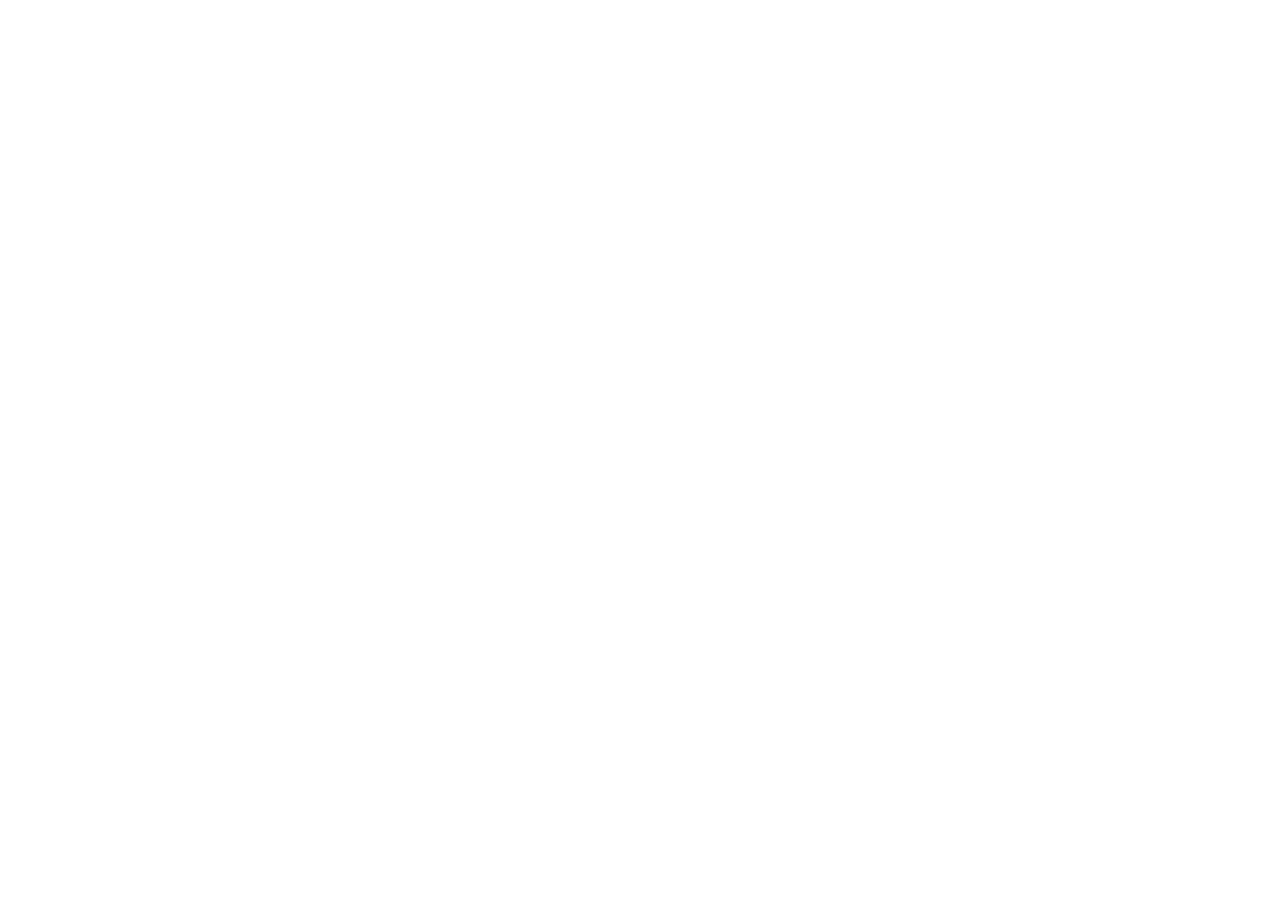
==== index.html @ 1947fdb6 "task-8" ====
<!DOCTYPE html>
<html lang="en">
<head>
    <meta charset="UTF-8">
     <meta name="viewport" content="width=device-width, initial-scale=1.0">
    <title>Landing</title>
    <link rel="stylesheet" href="/normalize%2520css/normalize.css">
    <link rel="stylesheet" href="/css/Landing.css">
</head>
<body>
    
</body>
</html>
---- css/Landing.css ----
:root {
    --base-font-s: 14px;
    --base-font-m: 28px;
    --base-font-l: 48px;

    /* переменные для цвета теста и фона*/
    --text-color: #18191f;
    --text-bgcolor: white;

    /*переменные для кнопок и текста кнопок*/
    --btn-bgcolor: #8c30f5;
    --btn-text-color: #ffff;
    --btn-border-radius: 100px;

    /*переменные для внешних и внутренних отступов*/
    --base-size-xs: 8px;
    --base-size-s: 16px;
    --base-size-m: 32px;
    --base-size-l: 64px;

}

body {
    box-sizing: border-box;
    margin: 0;
    font: var(--base-font-s);
    font-family: 'Manrope', sans-serif;
}

h1,
h2,
h3,
h4,
p {
    margin: 0;
}

button {
    padding: 0;

}

.container {
    width: 1110px;
    margin: 0 auto;
    /*    background-color: burlywood;*/
}

.selected-title {
    font-size: var(--base-font-l);
    padding: calc(var(--base-size-xs)*10) 0 calc(var(--base-size-s)*3) 0;
}

.selected-blocks__title {
    font-size: var(--base-font-m);
    font-weight: 400;
    margin-bottom: calc(var(--base-size-xs)*3);
}

.selected-blocks {
    width: 500px;
    display: inline-block;
}

.selected-blocks:nth-child(even) {
    margin-right: 110px;
}

.selected-blocks:nth-child(odd) {
    margin-left: -4px;
}

.selected-blocks__item {
    margin-bottom: calc(var(--base-size-xs)*10);
    position: relative;
}

.selected-blocks__item > div {
    border-bottom: 1px solid #f4f5f7;
    padding: calc(var(--base-size-xs)*3) 0;

}

.selected-blocks__img {
    display: block;
    position: relative;
}

.selected-blocks__img:hover {
    filter: brightness(70%);
    transition: 1s;
}


span {
    display: inline-block;
    letter-spacing: 2px;
    font-weight: 800;
    width: calc(100% - 122px);
}


button {
    padding: var(--base-size-xs) var(--base-size-s);
    border-radius: var(--btn-border-radius);
    color: var(--btn-text-color);
    font-weight: 700;
    background-color: var(--btn-bgcolor);
    cursor: pointer;
    outline: none;
    border: 0;
}

button:hover {
    background-color: #7a16eb;
}

button:focus {
    background-color: #a862f7;

}

@media (min-width:320px) and (max-width:768px) {


    .container {
        width: 100%;
        /*        background-color: chocolate;*/
        overflow: hidden;

    }

    .selected-title {
        font-size: var(--base-font-m);
        text-align: center;
    }

    .selected-blocks {
        width: 100%;
    }

    .selected-blocks__title {
        font-size: calc (var(--base-font-s) * 1.5);
        width: 90%;
        margin-left: 5%;
    }

    .selected-blocks__item div {
        width: 90%;
        margin-left: 5%;
    }


    .selected-blocks__img {
        width: 90%;
        margin: 0 auto;
    }

    .selected-blocks:nth-child(odd) {
        margin-left: 0;
    }




}

@media (min-width:768px) and (max-width:1024px) {

    .container {
        background: coral;
        width: 100%;
    }

    .selected-title {
        width: 100%;
        text-align: center;
    }

    .selected-blocks {
        width: 40%;
    }

    .selected-blocks__title {
        width: 90%;
        font-size: var(--base-font-s);
        text-align: center;
    }

    .selected-blocks__item div {
        width: 100%;
    }

    .selected-blocks__img {
        width: 100%;
    }

    span {
        font-size: calc(var(--base-font-s) - 4px);
        text-align: left;
        padding: calc(var(--base-size-xs) + 2px);
    }

    button {
        font-size: calc(var(--base-font-s) - 4px);
        float: right;
        padding: calc(var(--base-size-xs) + 2px);
    }

    .selected-blocks:nth-child(even) {
        margin-right: 10%;
        margin-left: 5%;

    }

}

@media (min-width:1025px) and (max-width:1440px) {

    .container {
        background-color: rosybrown;
        width: 100%;
    }

    .selected-title {
        width: 100%;
        text-align: center;
    }


    .selected-blocks {
        width: 35%;
    }

    .selected-blocks:nth-child(even) {
        margin-right: 10%;
        margin-left: 10%;
    }

    .selected-blocks__item div {
        width: 100%;
    }

    .selected-blocks__img {
        width: 100%;
    }


    span {
        font-size: calc(var(--base-font-s) - 2px);

    }

    .selected-blocks__title {
        width: 90%;
        text-align: center;
        font-size: calc(var(--base-font-s) + 5px);
    }
}
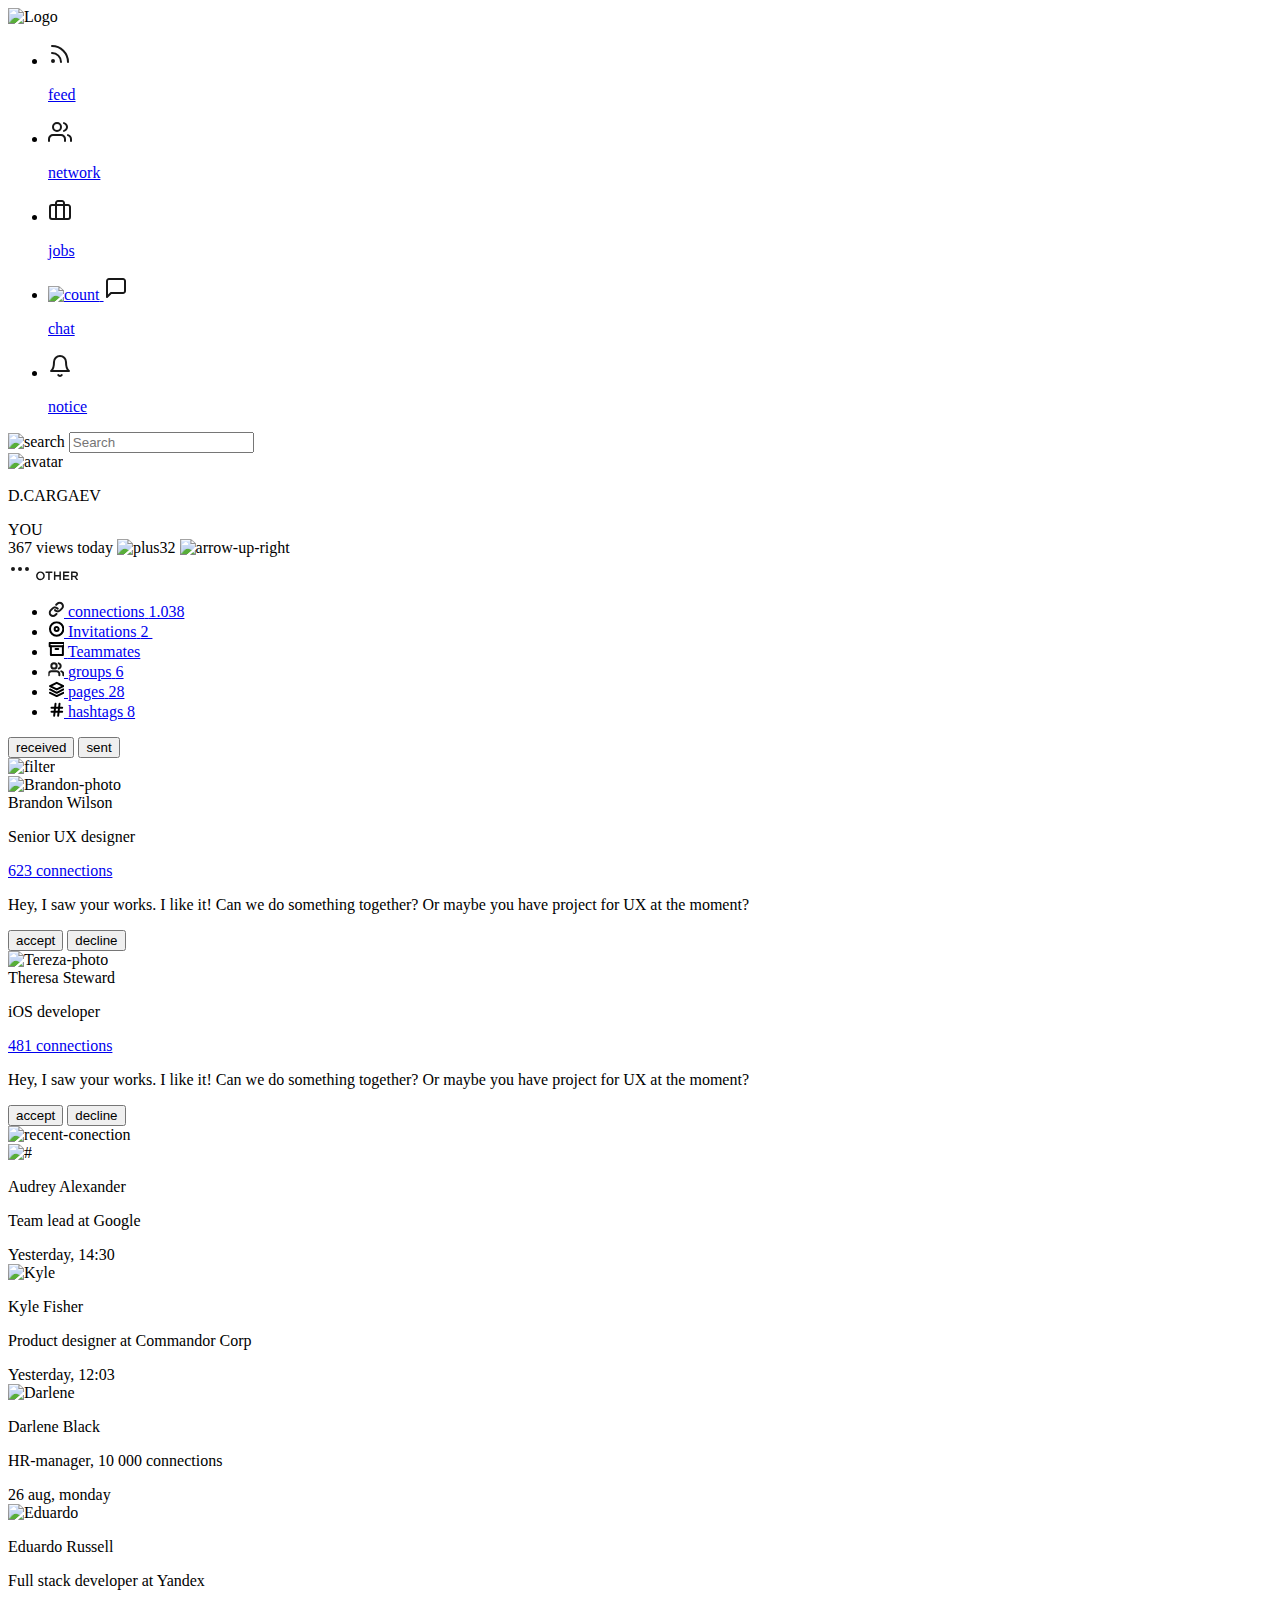
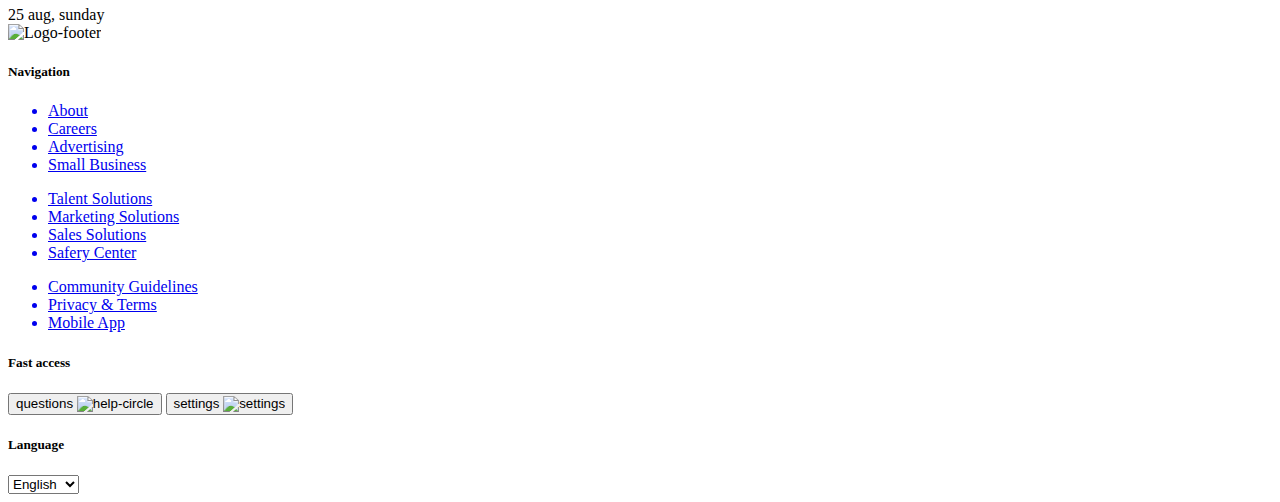
==== commit 389e94f6: "task-8 формирование html структуры в соответствие с макетом" ====
--- a/index.html
+++ b/index.html
@@ -3,11 +3,569 @@
 <head>
     <meta charset="UTF-8">
      <meta name="viewport" content="width=device-width, initial-scale=1.0">
-    <title>Landing</title>
+    <title>LinkedIn</title>
     <link rel="stylesheet" href="/normalize%2520css/normalize.css">
-    <link rel="stylesheet" href="/css/Landing.css">
+    <link rel="stylesheet" href="css/main.css">
 </head>
+
 <body>
-    
+
+    <!-- header -->
+    <div class="wrapper-header">
+        <header class="header">
+            <!-- Логотип -->
+            <div class="header__logo">
+                <img src="/img/Logo.png" alt="Logo">
+            </div>
+            <!-- Навигационное меню -->
+            <nav class="header__menu">
+                <ul>
+                    <li class="menu-elements">
+                        <a href="#">
+                            <svg width="24" height="24" viewBox="0 0 24 24" fill="none"
+                                xmlns="http://www.w3.org/2000/svg">
+                                <path
+                                    d="M4 11C6.38695 11 8.67613 11.9482 10.364 13.636C12.0518 15.3239 13 17.6131 13 20"
+                                    stroke="#181818" stroke-width="2" stroke-linecap="round" stroke-linejoin="round" />
+                                <path
+                                    d="M4 4C8.24346 4 12.3131 5.68571 15.3137 8.68629C18.3143 11.6869 20 15.7565 20 20"
+                                    stroke="#181818" stroke-width="2" stroke-linecap="round" stroke-linejoin="round" />
+                                <path
+                                    d="M5 20C5.55228 20 6 19.5523 6 19C6 18.4477 5.55228 18 5 18C4.44772 18 4 18.4477 4 19C4 19.5523 4.44772 20 5 20Z"
+                                    stroke="#181818" stroke-width="2" stroke-linecap="round" stroke-linejoin="round" />
+                            </svg>
+                            <p>feed</p>
+                        </a>
+                    </li>
+
+                    <li class="menu-elements">
+                        <a href="#">
+                            <svg width="24" height="24" viewBox="0 0 24 24" fill="none"
+                                xmlns="http://www.w3.org/2000/svg">
+                                <path
+                                    d="M17 21V19C17 17.9391 16.5786 16.9217 15.8284 16.1716C15.0783 15.4214 14.0609 15 13 15H5C3.93913 15 2.92172 15.4214 2.17157 16.1716C1.42143 16.9217 1 17.9391 1 19V21"
+                                    stroke="#181818" stroke-width="2" stroke-linecap="round" stroke-linejoin="round" />
+                                <path
+                                    d="M9 11C11.2091 11 13 9.20914 13 7C13 4.79086 11.2091 3 9 3C6.79086 3 5 4.79086 5 7C5 9.20914 6.79086 11 9 11Z"
+                                    stroke="#181818" stroke-width="2" stroke-linecap="round" stroke-linejoin="round" />
+                                <path
+                                    d="M23 21V19C22.9993 18.1137 22.7044 17.2528 22.1614 16.5523C21.6184 15.8519 20.8581 15.3516 20 15.13"
+                                    stroke="#181818" stroke-width="2" stroke-linecap="round" stroke-linejoin="round" />
+                                <path
+                                    d="M16 3.13C16.8604 3.3503 17.623 3.8507 18.1676 4.55231C18.7122 5.25392 19.0078 6.11683 19.0078 7.005C19.0078 7.89317 18.7122 8.75608 18.1676 9.45769C17.623 10.1593 16.8604 10.6597 16 10.88"
+                                    stroke="#181818" stroke-width="2" stroke-linecap="round" stroke-linejoin="round" />
+                            </svg>
+
+                            <p>network</p>
+
+                        </a>
+                    </li>
+                    <li class="menu-elements">
+                        <a href="#">
+                            <svg width="24" height="24" viewBox="0 0 24 24" fill="none"
+                                xmlns="http://www.w3.org/2000/svg">
+                                <path
+                                    d="M20 7H4C2.89543 7 2 7.89543 2 9V19C2 20.1046 2.89543 21 4 21H20C21.1046 21 22 20.1046 22 19V9C22 7.89543 21.1046 7 20 7Z"
+                                    stroke="#181818" stroke-width="2" stroke-linecap="round" stroke-linejoin="round" />
+                                <path
+                                    d="M16 21V5C16 4.46957 15.7893 3.96086 15.4142 3.58579C15.0391 3.21071 14.5304 3 14 3H10C9.46957 3 8.96086 3.21071 8.58579 3.58579C8.21071 3.96086 8 4.46957 8 5V21"
+                                    stroke="#181818" stroke-width="2" stroke-linecap="round" stroke-linejoin="round" />
+                            </svg>
+
+                            <p>jobs</p>
+
+                        </a>
+                    </li>
+                    <li class="menu-elements">
+                        <a href="#">
+                            <img src="/img/count.png" alt="count">
+                            <svg width="24" height="24" viewBox="0 0 24 24" fill="none"
+                                xmlns="http://www.w3.org/2000/svg">
+                                <path
+                                    d="M21 15C21 15.5304 20.7893 16.0391 20.4142 16.4142C20.0391 16.7893 19.5304 17 19 17H7L3 21V5C3 4.46957 3.21071 3.96086 3.58579 3.58579C3.96086 3.21071 4.46957 3 5 3H19C19.5304 3 20.0391 3.21071 20.4142 3.58579C20.7893 3.96086 21 4.46957 21 5V15Z"
+                                    stroke="#181818" stroke-width="2" stroke-linecap="round" stroke-linejoin="round" />
+                            </svg>
+
+
+                            <p>chat</p>
+
+                        </a>
+                    </li>
+                    <li class="menu-elements">
+                        <a href="#">
+                            <svg width="24" height="24" viewBox="0 0 24 24" fill="none"
+                                xmlns="http://www.w3.org/2000/svg">
+                                <path
+                                    d="M18 8C18 6.4087 17.3679 4.88258 16.2426 3.75736C15.1174 2.63214 13.5913 2 12 2C10.4087 2 8.88258 2.63214 7.75736 3.75736C6.63214 4.88258 6 6.4087 6 8C6 15 3 17 3 17H21C21 17 18 15 18 8Z"
+                                    stroke="#181818" stroke-width="2" stroke-linecap="round" stroke-linejoin="round" />
+                                <path
+                                    d="M13.73 21C13.5542 21.3031 13.3019 21.5547 12.9982 21.7295C12.6946 21.9044 12.3504 21.9965 12 21.9965C11.6496 21.9965 11.3054 21.9044 11.0018 21.7295C10.6982 21.5547 10.4458 21.3031 10.27 21"
+                                    stroke="#181818" stroke-width="2" stroke-linecap="round" stroke-linejoin="round" />
+                            </svg>
+
+
+                            <p>notice</p>
+
+                        </a>
+                    </li>
+                </ul>
+            </nav>
+
+            <!-- Поле для поиска  -->
+            <div class="header__search">
+                <label for="search">
+                    <img src="/img/search.svg" alt="search">
+                    <input type="text" id="search" placeholder="Search">
+                </label>
+            </div>
+
+
+            <!-- аккаунт, информация о пользователе -->
+            <div class="header__account">
+                <div class="image">
+                    <img src="/img/ava.png" alt="avatar">
+                </div>
+                <div class="info">
+                    <div class="name">
+                        <p>D.CARGAEV</p>
+                        <span>YOU</span>
+                    </div>
+                    <div class="views">
+                        <span>367 views today</span>
+                        <img src="/img/+32.svg" alt="plus32">
+                        <img src="/img/arrow-up-right.svg" alt="arrow-up-right">
+                    </div>
+                </div>
+            </div>
+
+            <!-- поле OTHER -->
+            <div class="other">
+                <svg width="24" height="24" viewBox="0 0 24 24" fill="none" xmlns="http://www.w3.org/2000/svg">
+                    <path
+                        d="M12 13C12.5523 13 13 12.5523 13 12C13 11.4477 12.5523 11 12 11C11.4477 11 11 11.4477 11 12C11 12.5523 11.4477 13 12 13Z"
+                        stroke="#181818" stroke-width="2" stroke-linecap="round" stroke-linejoin="round" />
+                    <path
+                        d="M19 13C19.5523 13 20 12.5523 20 12C20 11.4477 19.5523 11 19 11C18.4477 11 18 11.4477 18 12C18 12.5523 18.4477 13 19 13Z"
+                        stroke="#181818" stroke-width="2" stroke-linecap="round" stroke-linejoin="round" />
+                    <path
+                        d="M5 13C5.55228 13 6 12.5523 6 12C6 11.4477 5.55228 11 5 11C4.44772 11 4 11.4477 4 12C4 12.5523 4.44772 13 5 13Z"
+                        stroke="#181818" stroke-width="2" stroke-linecap="round" stroke-linejoin="round" />
+                </svg>
+                <svg width="43" height="10" viewBox="0 0 43 10" fill="none" xmlns="http://www.w3.org/2000/svg">
+                    <path
+                        d="M7.57017 7.872C6.73817 8.72 5.68617 9.144 4.41417 9.144C3.14217 9.144 2.09417 8.724 1.27017 7.884C0.446172 7.044 0.0341719 6.016 0.0341719 4.8C0.0341719 3.6 0.450172 2.576 1.28217 1.728C2.11417 0.88 3.16617 0.456 4.43817 0.456C5.71017 0.456 6.75817 0.876 7.58217 1.716C8.40617 2.556 8.81817 3.584 8.81817 4.8C8.81817 6 8.40217 7.024 7.57017 7.872ZM2.38617 6.924C2.93017 7.5 3.61417 7.788 4.43817 7.788C5.26217 7.788 5.93817 7.5 6.46617 6.924C7.00217 6.348 7.27017 5.64 7.27017 4.8C7.27017 3.968 6.99817 3.264 6.45417 2.688C5.91817 2.104 5.23817 1.812 4.41417 1.812C3.59017 1.812 2.91017 2.1 2.37417 2.676C1.84617 3.252 1.58217 3.96 1.58217 4.8C1.58217 5.632 1.85017 6.34 2.38617 6.924ZM12.2085 9V1.968H9.54445V0.599999H16.3605V1.968H13.6965V9H12.2085ZM17.9257 9V0.599999H19.4017V4.092H23.4097V0.599999H24.8857V9H23.4097V5.46H19.4017V9H17.9257ZM27.0429 9V0.599999H33.2709V1.92H28.5189V4.104H32.7309V5.424H28.5189V7.68H33.3309V9H27.0429ZM35.082 9V0.599999H38.826C39.802 0.599999 40.566 0.843999 41.118 1.332C41.67 1.812 41.946 2.46 41.946 3.276C41.946 3.94 41.766 4.488 41.406 4.92C41.046 5.344 40.558 5.644 39.942 5.82L42.21 9H40.47L38.382 6.072H36.558V9H35.082ZM36.558 4.764H38.718C39.246 4.764 39.666 4.636 39.978 4.38C40.29 4.124 40.446 3.776 40.446 3.336C40.446 2.888 40.294 2.544 39.99 2.304C39.686 2.064 39.258 1.944 38.706 1.944H36.558V4.764Z"
+                        fill="#181818" />
+                </svg>
+            </div>
+        </header>
+    </div>
+    <!-- основной контент -->
+    <main>
+
+        <div class="wrap">
+            <!-- левая секция(навигационная панель) -->
+            <section class="left">
+                <nav class="left__side">
+                    <ul class="left__list-item">
+                        <li>
+                            <a href="#">
+                                <svg width="16" height="16" viewBox="0 0 16 16" fill="none"
+                                    xmlns="http://www.w3.org/2000/svg">
+                                    <g clip-path="url(#clip0)">
+                                        <path
+                                            d="M6.9978 9.03973C7.2841 9.42248 7.64937 9.73918 8.06884 9.96835C8.4883 10.1975 8.95214 10.3338 9.4289 10.3679C9.90567 10.4021 10.3842 10.3333 10.832 10.1662C11.2799 9.99919 11.6865 9.73777 12.0245 9.39973L14.0245 7.39973C14.6317 6.77105 14.9676 5.92904 14.9601 5.05506C14.9525 4.18107 14.6019 3.34502 13.9839 2.727C13.3658 2.10897 12.5298 1.75841 11.6558 1.75081C10.7818 1.74322 9.93981 2.0792 9.31114 2.68639L8.16447 3.82639"
+                                            stroke="#181818" stroke-width="2" stroke-linecap="round"
+                                            stroke-linejoin="round" />
+                                        <path
+                                            d="M9.66428 7.70631C9.37797 7.32355 9.0127 7.00685 8.59324 6.77768C8.17378 6.54851 7.70994 6.41223 7.23318 6.37808C6.75641 6.34394 6.27789 6.41273 5.83005 6.57979C5.38221 6.74684 4.97553 7.00826 4.63761 7.34631L2.63761 9.34631C2.03042 9.97498 1.69444 10.817 1.70203 11.691C1.70963 12.565 2.06019 13.401 2.67822 14.019C3.29624 14.6371 4.13228 14.9876 5.00627 14.9952C5.88026 15.0028 6.72227 14.6668 7.35094 14.0596L8.49094 12.9196"
+                                            stroke="#181818" stroke-width="2" stroke-linecap="round"
+                                            stroke-linejoin="round" />
+                                    </g>
+                                    <defs>
+                                        <clipPath id="clip0">
+                                            <rect width="16" height="16" fill="white"
+                                                transform="translate(0.331055 0.373047)" />
+                                        </clipPath>
+                                    </defs>
+                                </svg>
+
+                                <span>connections</span>
+                                <span>1.038</span>
+                            </a>
+                        </li>
+                        <!--  -->
+                        <li>
+                            <a href="#">
+                                <svg width="16" height="16" viewBox="0 0 16 16" fill="none"
+                                    xmlns="http://www.w3.org/2000/svg">
+                                    <g opacity="" clip-path="url(#clip0)">
+                                        <path
+                                            d="M8.64347 14.6667C12.3254 14.6667 15.3101 11.6819 15.3101 8C15.3101 4.3181 12.3254 1.33333 8.64347 1.33333C4.96158 1.33333 1.97681 4.3181 1.97681 8C1.97681 11.6819 4.96158 14.6667 8.64347 14.6667Z"
+                                            stroke="black" stroke-width="2" stroke-linecap="round"
+                                            stroke-linejoin="round" />
+                                        <path
+                                            d="M8.64355 10C9.74812 10 10.6436 9.10457 10.6436 8C10.6436 6.89543 9.74812 6 8.64355 6C7.53899 6 6.64355 6.89543 6.64355 8C6.64355 9.10457 7.53899 10 8.64355 10Z"
+                                            stroke="black" stroke-width="2" stroke-linecap="round"
+                                            stroke-linejoin="round" />
+                                    </g>
+                                    <defs>
+                                        <clipPath id="clip0">
+                                            <rect width="16" height="16" fill="white" transform="translate(0.643555)" />
+                                        </clipPath>
+                                    </defs>
+                                </svg>
+
+
+
+                                <span>Invitations</span>
+
+                                <span>2 <img src="/img/Rectangle.png" alt=""> </span>
+
+
+                            </a>
+                        </li>
+                        <!--  -->
+                        <li>
+                            <a href="#">
+                                <svg width="16" height="16" viewBox="0 0 16 16" fill="none"
+                                    xmlns="http://www.w3.org/2000/svg">
+                                    <g clip-path="url(#clip0)">
+                                        <path d="M14.8896 5.33333V14H2.88965V5.33333" stroke="black" stroke-width="2"
+                                            stroke-linecap="round" stroke-linejoin="round" />
+                                        <path d="M16.2231 2H1.5564V5.33333H16.2231V2Z" stroke="black" stroke-width="2"
+                                            stroke-linecap="round" stroke-linejoin="round" />
+                                        <path d="M7.5564 8H10.2231" stroke="black" stroke-width="2"
+                                            stroke-linecap="round" stroke-linejoin="round" />
+                                    </g>
+                                    <defs>
+                                        <clipPath id="clip0">
+                                            <rect width="16" height="16" fill="white" transform="translate(0.889648)" />
+                                        </clipPath>
+                                    </defs>
+                                </svg>
+
+
+                                <span>Teammates</span>
+                                <span></span>
+
+                            </a>
+                        </li>
+                        <!--  -->
+                        <li>
+                            <a href="#">
+                                <svg width="16" height="16" viewBox="0 0 16 16" fill="none"
+                                    xmlns="http://www.w3.org/2000/svg">
+                                    <g clip-path="url(#clip0)">
+                                        <path
+                                            d="M11.3334 14.2686V12.9352C11.3334 12.228 11.0525 11.5497 10.5524 11.0496C10.0523 10.5495 9.37399 10.2686 8.66675 10.2686H3.33341C2.62617 10.2686 1.94789 10.5495 1.4478 11.0496C0.9477 11.5497 0.666748 12.228 0.666748 12.9352V14.2686"
+                                            stroke="#181818" stroke-width="2" stroke-linecap="round"
+                                            stroke-linejoin="round" />
+                                        <path
+                                            d="M5.99992 7.60189C7.47268 7.60189 8.66659 6.40798 8.66659 4.93522C8.66659 3.46246 7.47268 2.26855 5.99992 2.26855C4.52716 2.26855 3.33325 3.46246 3.33325 4.93522C3.33325 6.40798 4.52716 7.60189 5.99992 7.60189Z"
+                                            stroke="#181818" stroke-width="2" stroke-linecap="round"
+                                            stroke-linejoin="round" />
+                                        <path
+                                            d="M15.3333 14.2686V12.9353C15.3328 12.3444 15.1362 11.7704 14.7742 11.3035C14.4122 10.8365 13.9053 10.503 13.3333 10.3553"
+                                            stroke="#181818" stroke-width="2" stroke-linecap="round"
+                                            stroke-linejoin="round" />
+                                        <path
+                                            d="M10.6667 2.35526C11.2404 2.50212 11.7488 2.83572 12.1118 3.30346C12.4749 3.7712 12.672 4.34647 12.672 4.93859C12.672 5.5307 12.4749 6.10598 12.1118 6.57371C11.7488 7.04145 11.2404 7.37505 10.6667 7.52192"
+                                            stroke="#181818" stroke-width="2" stroke-linecap="round"
+                                            stroke-linejoin="round" />
+                                    </g>
+                                    <defs>
+                                        <clipPath id="clip0">
+                                            <rect width="16" height="16" fill="white"
+                                                transform="translate(0 0.268555)" />
+                                        </clipPath>
+                                    </defs>
+                                </svg>
+
+
+                                <span>groups</span>
+                                <span>6</span>
+                            </a>
+                        </li>
+                        <!--  -->
+                        <li>
+                            <a href="#">
+                                <svg width="16" height="16" viewBox="0 0 16 16" fill="none"
+                                    xmlns="http://www.w3.org/2000/svg">
+                                    <g clip-path="url(#clip0)">
+                                        <path
+                                            d="M8.70988 1.78061L2.04321 5.11394L8.70988 8.44728L15.3765 5.11394L8.70988 1.78061Z"
+                                            stroke="black" stroke-width="2" stroke-linecap="round"
+                                            stroke-linejoin="round" />
+                                        <path d="M2.04321 11.7806L8.70988 15.1139L15.3765 11.7806" stroke="black"
+                                            stroke-width="2" stroke-linecap="round" stroke-linejoin="round" />
+                                        <path d="M2.04321 8.44727L8.70988 11.7806L15.3765 8.44727" stroke="black"
+                                            stroke-width="2" stroke-linecap="round" stroke-linejoin="round" />
+                                    </g>
+                                    <defs>
+                                        <clipPath id="clip0">
+                                            <rect width="16" height="16" fill="white"
+                                                transform="translate(0.709961 0.447266)" />
+                                        </clipPath>
+                                    </defs>
+                                </svg>
+
+
+
+                                <span>pages</span>
+                                <span>28</span>
+                            </a>
+                        </li>
+
+
+                        <li>
+                            <a href="#">
+                                <svg width="16" height="16" viewBox="0 0 16 16" fill="none"
+                                    xmlns="http://www.w3.org/2000/svg">
+                                    <path d="M3.50854 6.75195H14.1752" stroke="black" stroke-width="2"
+                                        stroke-linecap="round" stroke-linejoin="round" />
+                                    <path d="M3.50854 10.752H14.1752" stroke="black" stroke-width="2"
+                                        stroke-linecap="round" stroke-linejoin="round" />
+                                    <path d="M7.50838 2.75195L6.17505 14.752" stroke="black" stroke-width="2"
+                                        stroke-linecap="round" stroke-linejoin="round" />
+                                    <path d="M11.5084 2.75195L10.175 14.752" stroke="black" stroke-width="2"
+                                        stroke-linecap="round" stroke-linejoin="round" />
+                                </svg>
+
+
+                                <span>hashtags</span>
+                                <span>8</span>
+                            </a>
+                        </li>
+                    </ul>
+
+                </nav>
+            </section>
+
+
+            <!-- правая секция, основная информация -->
+            <section class="right">
+                <div class="user-information">
+
+                    <!-- кнопки вкладки -->
+                    <div class="user-information__button">
+                        <button class="user-information__button__blue">
+                            received
+                        </button>
+
+                        <button class="user-information__button__white">
+                            sent
+                        </button>
+                    </div>
+                    <!-- разделяющие полосы -->
+                    <div class="user-information__filter">
+                        <div class="border"></div>
+                        <img src="/img/filter.png" alt="filter">
+                        <div class="border"></div>
+                    </div>
+
+
+
+                    <!-- блок для недавно подключившихся -->
+
+                    <div class="user-information__new-connection">
+                        <!-- первая карточка  -->
+                        <div class="one">
+                            <div class="photo-person">
+                                <img src="/img/Photo.png" alt="Brandon-photo">
+                                <div class="info">
+                                    <span>Brandon Wilson</span>
+                                    <p>Senior UX designer</p>
+                                    <a href="#">
+                                        <p>623 connections</p>
+                                    </a>
+                                </div>
+                            </div>
+                            <div class="description">
+                                <p>Hey, I saw your works. I like it! Can we do something together? Or maybe you have
+                                    project for UX at the moment?</p>
+                            </div>
+
+                            <div class="option">
+                                <button class="accept">
+                                    accept
+                                </button>
+
+                                <button class="decline">
+                                    decline
+                                </button>
+                            </div>
+                        </div>
+                        <!-- вторая карточка -->
+                        <div class="one">
+                            <div class="photo-person">
+                                <img src="/img/tereza.png" alt="Tereza-photo">
+                                <div class="info">
+                                    <span>Theresa Steward</span>
+                                    <p>iOS developer</p>
+                                    <a href="#">
+                                        <p>481 connections</p>
+                                    </a>
+                                </div>
+                            </div>
+                            <div class="description">
+                                <p>Hey, I saw your works. I like it! Can we do something together? Or maybe you have
+                                    project for UX at the moment?</p>
+                            </div>
+
+                            <div class="option">
+                                <button class="accept">
+                                    accept
+                                </button>
+
+                                <button class="decline">
+                                    decline
+                                </button>
+                            </div>
+                        </div>
+
+                        <div class="user-information__filter-recent">
+                            <div class="border"></div>
+                            <img src="/img/recent connections.png" alt="recent-conection">
+                            <div class="border"></div>
+                        </div>
+                        <!-- block recent connection -->
+                        <div class="recent-conection">
+
+                            <div class="people">
+                                <div class="avatar">
+                                    <img src="/img/blackman.png" alt="#">
+                                </div>
+                                <div class="description-image">
+                                    <p>Audrey Alexander</p>
+                                    <p>Team lead at Google</p>
+
+                                    <span>Yesterday, 14:30</span>
+                                </div>
+                            </div>
+                            <div class="people">
+                                <div class="avatar">
+                                    <img src="/img/Kyle.png" alt="Kyle">
+                                </div>
+                                <div class="description-image">
+                                    <p>Kyle Fisher</p>
+                                    <p>Product designer at Commandor Corp</p>
+
+                                    <span>Yesterday, 12:03</span>
+                                </div>
+                            </div>
+                            <div class="people">
+                                <div class="avatar">
+                                    <img src="/img/Darlene.png" alt="Darlene">
+                                </div>
+                                <div class="description-image">
+                                    <p>Darlene Black</p>
+                                    <p>HR-manager, 10 000 connections</p>
+
+                                    <span>26 aug, monday</span>
+                                </div>
+                            </div>
+                            <div class="people">
+                                <div class="avatar">
+                                    <img src="/img/Eduardo.png" alt="Eduardo">
+                                </div>
+                                <div class="description-image">
+                                    <p>Eduardo Russell</p>
+                                    <p>Full stack developer at Yandex</p>
+
+
+                                    <span>25 aug, sunday</span>
+                                </div>
+                            </div>
+</div>
+
+                    </div>
+            </section>
+        </div>
+    </main>
+    <!-- подвал сайта  -->
+    <div class="footer-wrapper">
+        <footer class="footer">
+            <!-- логотп подвала -->
+            <div class="footer__logo">
+                <img src="/img/Logo-footer.svg" alt="Logo-footer">
+            </div>
+            <!-- навигация подвала -->
+
+            <nav class="footer__navigation">
+                <!-- ссылки подвала -->
+
+                <h5 class="footer__subtitle">Navigation</h5>
+                <div class="footer__links">
+                    <ul>
+                        <a href="#">
+                            <li>About</li>
+                        </a>
+                        <a href="#">
+                            <li>Careers</li>
+                        </a>
+                        <a href="#">
+                            <li>Advertising</li>
+                        </a>
+                        <a href="#">
+                            <li>Small Business</li>
+                        </a>
+                    </ul>
+
+
+
+                    <ul>
+                        <a href="#">
+                            <li>Talent Solutions</li>
+                        </a>
+                        <a href="#">
+                            <li>Marketing Solutions</li>
+                        </a>
+                        <a href="#">
+                            <li>Sales Solutions</li>
+                        </a>
+                        <a href="#">
+                            <li>Safery Center</li>
+                        </a>
+                    </ul>
+
+
+
+                    <ul>
+                        <a href="#">
+                            <li>Community Guidelines</li>
+                        </a>
+                        <a href="#">
+                            <li>Privacy & Terms</li>
+                        </a>
+                        <a href="#">
+                            <li>Mobile App</li>
+                        </a>
+
+                    </ul>
+                </div>
+            </nav>
+            <!-- кнопки подвала -->
+            <div class="footer__button">
+                <h5 class="footer__button-subtitle">Fast access</h5>
+                <button class="footer__button__blue">questions
+                    <img src="/img/help-circle.png" alt="help-circle">
+                </button>
+
+                <button class="footer__button__white">settings
+                    <img src="/img/settings.png" alt="settings">
+                </button>
+            </div>
+            <!-- кнопка выбора языка -->
+            <div class="footer__input">
+                <h5 class="footer__input-subtitle">Language</h5>
+                <select name="" id="select">
+                    <option value="">English</option>
+                    <option value="">Russian</option>
+                </select>
+            </div>
+
+        </footer>
+    </div>
 </body>
+
 </html>--- a/css/main.css
+++ b/css/main.css
@@ -0,0 +1 @@
+/* No CSS *//*# sourceMappingURL=main.css.map */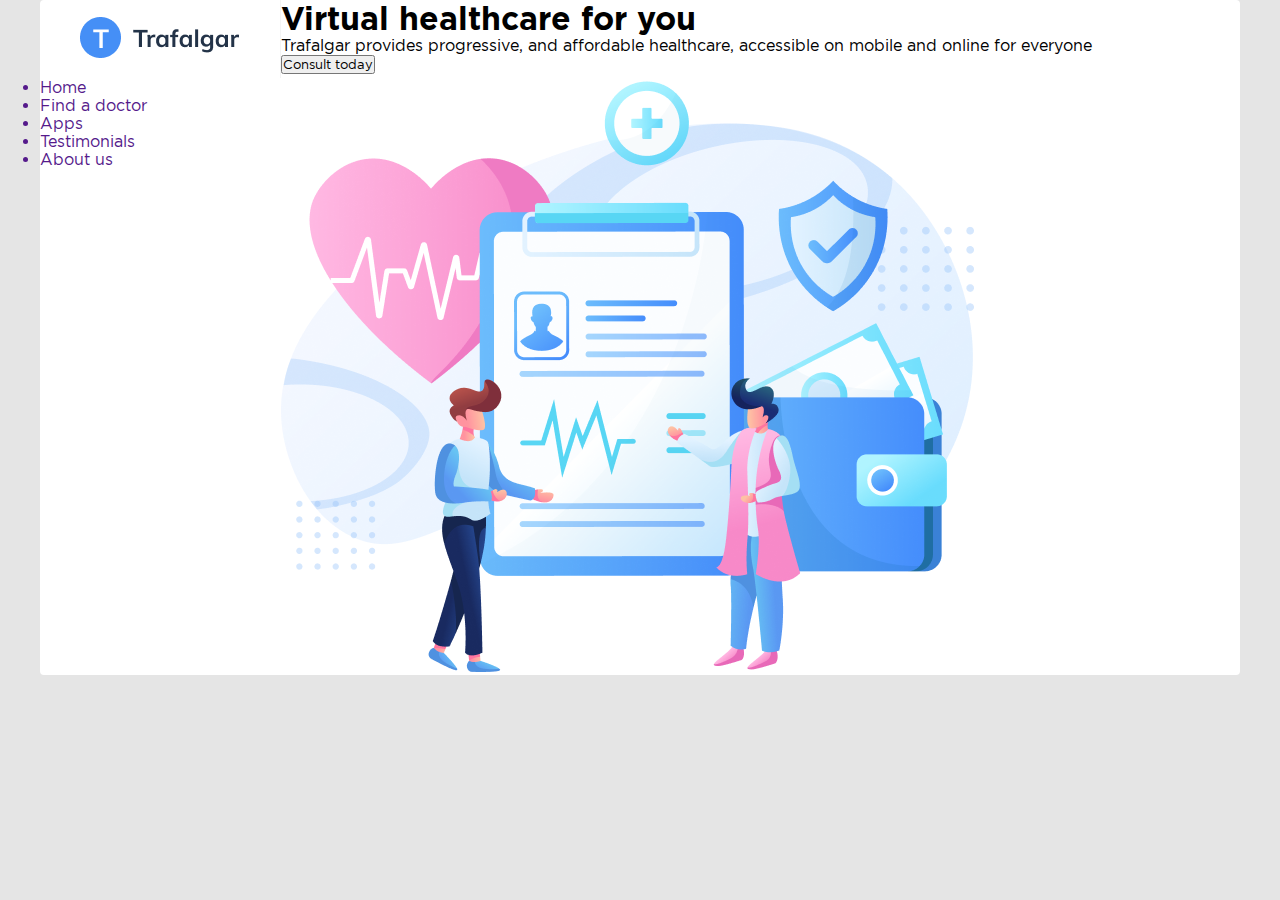
==== commit c3dc8b1a: "task-7 выполнена разметка в соответствии с макетом, файл вынесен в корень проекта" ====
--- a/index.html
+++ b/index.html
@@ -3,569 +3,47 @@
 <head>
     <meta charset="UTF-8">
      <meta name="viewport" content="width=device-width, initial-scale=1.0">
-    <title>LinkedIn</title>
+    <title>Landing Trafalgar</title>
     <link rel="stylesheet" href="/normalize%2520css/normalize.css">
-    <link rel="stylesheet" href="css/main.css">
+    <link rel="stylesheet" href="/css/main.css">
+    <link rel="preconnect" href="https://fonts.gstatic.com">
+    <link href="https://fonts.googleapis.com/css2?family=Mulish:wght@300;400;500;600;700;800&display=swap" rel="stylesheet">
 </head>
-
 <body>
 
-    <!-- header -->
     <div class="wrapper-header">
         <header class="header">
-            <!-- Логотип -->
-            <div class="header__logo">
-                <img src="/img/Logo.png" alt="Logo">
-            </div>
-            <!-- Навигационное меню -->
-            <nav class="header__menu">
-                <ul>
-                    <li class="menu-elements">
-                        <a href="#">
-                            <svg width="24" height="24" viewBox="0 0 24 24" fill="none"
-                                xmlns="http://www.w3.org/2000/svg">
-                                <path
-                                    d="M4 11C6.38695 11 8.67613 11.9482 10.364 13.636C12.0518 15.3239 13 17.6131 13 20"
-                                    stroke="#181818" stroke-width="2" stroke-linecap="round" stroke-linejoin="round" />
-                                <path
-                                    d="M4 4C8.24346 4 12.3131 5.68571 15.3137 8.68629C18.3143 11.6869 20 15.7565 20 20"
-                                    stroke="#181818" stroke-width="2" stroke-linecap="round" stroke-linejoin="round" />
-                                <path
-                                    d="M5 20C5.55228 20 6 19.5523 6 19C6 18.4477 5.55228 18 5 18C4.44772 18 4 18.4477 4 19C4 19.5523 4.44772 20 5 20Z"
-                                    stroke="#181818" stroke-width="2" stroke-linecap="round" stroke-linejoin="round" />
-                            </svg>
-                            <p>feed</p>
-                        </a>
-                    </li>
-
-                    <li class="menu-elements">
-                        <a href="#">
-                            <svg width="24" height="24" viewBox="0 0 24 24" fill="none"
-                                xmlns="http://www.w3.org/2000/svg">
-                                <path
-                                    d="M17 21V19C17 17.9391 16.5786 16.9217 15.8284 16.1716C15.0783 15.4214 14.0609 15 13 15H5C3.93913 15 2.92172 15.4214 2.17157 16.1716C1.42143 16.9217 1 17.9391 1 19V21"
-                                    stroke="#181818" stroke-width="2" stroke-linecap="round" stroke-linejoin="round" />
-                                <path
-                                    d="M9 11C11.2091 11 13 9.20914 13 7C13 4.79086 11.2091 3 9 3C6.79086 3 5 4.79086 5 7C5 9.20914 6.79086 11 9 11Z"
-                                    stroke="#181818" stroke-width="2" stroke-linecap="round" stroke-linejoin="round" />
-                                <path
-                                    d="M23 21V19C22.9993 18.1137 22.7044 17.2528 22.1614 16.5523C21.6184 15.8519 20.8581 15.3516 20 15.13"
-                                    stroke="#181818" stroke-width="2" stroke-linecap="round" stroke-linejoin="round" />
-                                <path
-                                    d="M16 3.13C16.8604 3.3503 17.623 3.8507 18.1676 4.55231C18.7122 5.25392 19.0078 6.11683 19.0078 7.005C19.0078 7.89317 18.7122 8.75608 18.1676 9.45769C17.623 10.1593 16.8604 10.6597 16 10.88"
-                                    stroke="#181818" stroke-width="2" stroke-linecap="round" stroke-linejoin="round" />
-                            </svg>
-
-                            <p>network</p>
-
-                        </a>
-                    </li>
-                    <li class="menu-elements">
-                        <a href="#">
-                            <svg width="24" height="24" viewBox="0 0 24 24" fill="none"
-                                xmlns="http://www.w3.org/2000/svg">
-                                <path
-                                    d="M20 7H4C2.89543 7 2 7.89543 2 9V19C2 20.1046 2.89543 21 4 21H20C21.1046 21 22 20.1046 22 19V9C22 7.89543 21.1046 7 20 7Z"
-                                    stroke="#181818" stroke-width="2" stroke-linecap="round" stroke-linejoin="round" />
-                                <path
-                                    d="M16 21V5C16 4.46957 15.7893 3.96086 15.4142 3.58579C15.0391 3.21071 14.5304 3 14 3H10C9.46957 3 8.96086 3.21071 8.58579 3.58579C8.21071 3.96086 8 4.46957 8 5V21"
-                                    stroke="#181818" stroke-width="2" stroke-linecap="round" stroke-linejoin="round" />
-                            </svg>
-
-                            <p>jobs</p>
-
-                        </a>
-                    </li>
-                    <li class="menu-elements">
-                        <a href="#">
-                            <img src="/img/count.png" alt="count">
-                            <svg width="24" height="24" viewBox="0 0 24 24" fill="none"
-                                xmlns="http://www.w3.org/2000/svg">
-                                <path
-                                    d="M21 15C21 15.5304 20.7893 16.0391 20.4142 16.4142C20.0391 16.7893 19.5304 17 19 17H7L3 21V5C3 4.46957 3.21071 3.96086 3.58579 3.58579C3.96086 3.21071 4.46957 3 5 3H19C19.5304 3 20.0391 3.21071 20.4142 3.58579C20.7893 3.96086 21 4.46957 21 5V15Z"
-                                    stroke="#181818" stroke-width="2" stroke-linecap="round" stroke-linejoin="round" />
-                            </svg>
-
-
-                            <p>chat</p>
-
-                        </a>
-                    </li>
-                    <li class="menu-elements">
-                        <a href="#">
-                            <svg width="24" height="24" viewBox="0 0 24 24" fill="none"
-                                xmlns="http://www.w3.org/2000/svg">
-                                <path
-                                    d="M18 8C18 6.4087 17.3679 4.88258 16.2426 3.75736C15.1174 2.63214 13.5913 2 12 2C10.4087 2 8.88258 2.63214 7.75736 3.75736C6.63214 4.88258 6 6.4087 6 8C6 15 3 17 3 17H21C21 17 18 15 18 8Z"
-                                    stroke="#181818" stroke-width="2" stroke-linecap="round" stroke-linejoin="round" />
-                                <path
-                                    d="M13.73 21C13.5542 21.3031 13.3019 21.5547 12.9982 21.7295C12.6946 21.9044 12.3504 21.9965 12 21.9965C11.6496 21.9965 11.3054 21.9044 11.0018 21.7295C10.6982 21.5547 10.4458 21.3031 10.27 21"
-                                    stroke="#181818" stroke-width="2" stroke-linecap="round" stroke-linejoin="round" />
-                            </svg>
-
-
-                            <p>notice</p>
-
-                        </a>
-                    </li>
+            
+           
+            <nav class="header__nav">
+                <div class="header__logo">
+                    <img src="/img/logoTrafalgar.png" alt="logoTrafalgar">
+                </div>
+                <ul class="header__item">
+                    <a href=""><li>Home</li></a>
+                    <a href=""><li>Find a doctor</li></a>
+                    <a href=""><li>Apps</li></a>
+                    <a href=""><li>Testimonials</li></a>
+                    <a href=""><li>About us</li></a>
                 </ul>
             </nav>
-
-            <!-- Поле для поиска  -->
-            <div class="header__search">
-                <label for="search">
-                    <img src="/img/search.svg" alt="search">
-                    <input type="text" id="search" placeholder="Search">
-                </label>
-            </div>
-
-
-            <!-- аккаунт, информация о пользователе -->
-            <div class="header__account">
-                <div class="image">
-                    <img src="/img/ava.png" alt="avatar">
-                </div>
+            <div class="header__description">
                 <div class="info">
-                    <div class="name">
-                        <p>D.CARGAEV</p>
-                        <span>YOU</span>
+                <h1 class="title">Virtual healthcare 
+                    for you</h1>
+                    <p>Trafalgar provides progressive, and affordable 
+                        healthcare, accessible on mobile and online 
+                        for everyone</p>
+                        <div class="button">
+                        <button>Consult today</button>
                     </div>
-                    <div class="views">
-                        <span>367 views today</span>
-                        <img src="/img/+32.svg" alt="plus32">
-                        <img src="/img/arrow-up-right.svg" alt="arrow-up-right">
                     </div>
-                </div>
-            </div>
-
-            <!-- поле OTHER -->
-            <div class="other">
-                <svg width="24" height="24" viewBox="0 0 24 24" fill="none" xmlns="http://www.w3.org/2000/svg">
-                    <path
-                        d="M12 13C12.5523 13 13 12.5523 13 12C13 11.4477 12.5523 11 12 11C11.4477 11 11 11.4477 11 12C11 12.5523 11.4477 13 12 13Z"
-                        stroke="#181818" stroke-width="2" stroke-linecap="round" stroke-linejoin="round" />
-                    <path
-                        d="M19 13C19.5523 13 20 12.5523 20 12C20 11.4477 19.5523 11 19 11C18.4477 11 18 11.4477 18 12C18 12.5523 18.4477 13 19 13Z"
-                        stroke="#181818" stroke-width="2" stroke-linecap="round" stroke-linejoin="round" />
-                    <path
-                        d="M5 13C5.55228 13 6 12.5523 6 12C6 11.4477 5.55228 11 5 11C4.44772 11 4 11.4477 4 12C4 12.5523 4.44772 13 5 13Z"
-                        stroke="#181818" stroke-width="2" stroke-linecap="round" stroke-linejoin="round" />
-                </svg>
-                <svg width="43" height="10" viewBox="0 0 43 10" fill="none" xmlns="http://www.w3.org/2000/svg">
-                    <path
-                        d="M7.57017 7.872C6.73817 8.72 5.68617 9.144 4.41417 9.144C3.14217 9.144 2.09417 8.724 1.27017 7.884C0.446172 7.044 0.0341719 6.016 0.0341719 4.8C0.0341719 3.6 0.450172 2.576 1.28217 1.728C2.11417 0.88 3.16617 0.456 4.43817 0.456C5.71017 0.456 6.75817 0.876 7.58217 1.716C8.40617 2.556 8.81817 3.584 8.81817 4.8C8.81817 6 8.40217 7.024 7.57017 7.872ZM2.38617 6.924C2.93017 7.5 3.61417 7.788 4.43817 7.788C5.26217 7.788 5.93817 7.5 6.46617 6.924C7.00217 6.348 7.27017 5.64 7.27017 4.8C7.27017 3.968 6.99817 3.264 6.45417 2.688C5.91817 2.104 5.23817 1.812 4.41417 1.812C3.59017 1.812 2.91017 2.1 2.37417 2.676C1.84617 3.252 1.58217 3.96 1.58217 4.8C1.58217 5.632 1.85017 6.34 2.38617 6.924ZM12.2085 9V1.968H9.54445V0.599999H16.3605V1.968H13.6965V9H12.2085ZM17.9257 9V0.599999H19.4017V4.092H23.4097V0.599999H24.8857V9H23.4097V5.46H19.4017V9H17.9257ZM27.0429 9V0.599999H33.2709V1.92H28.5189V4.104H32.7309V5.424H28.5189V7.68H33.3309V9H27.0429ZM35.082 9V0.599999H38.826C39.802 0.599999 40.566 0.843999 41.118 1.332C41.67 1.812 41.946 2.46 41.946 3.276C41.946 3.94 41.766 4.488 41.406 4.92C41.046 5.344 40.558 5.644 39.942 5.82L42.21 9H40.47L38.382 6.072H36.558V9H35.082ZM36.558 4.764H38.718C39.246 4.764 39.666 4.636 39.978 4.38C40.29 4.124 40.446 3.776 40.446 3.336C40.446 2.888 40.294 2.544 39.99 2.304C39.686 2.064 39.258 1.944 38.706 1.944H36.558V4.764Z"
-                        fill="#181818" />
-                </svg>
+                    <div class="background-info">
+                        <img src="/img/trafalgar-header illustration 1.png" alt="trafalgar-header">
+                    </div>
             </div>
         </header>
     </div>
-    <!-- основной контент -->
-    <main>
-
-        <div class="wrap">
-            <!-- левая секция(навигационная панель) -->
-            <section class="left">
-                <nav class="left__side">
-                    <ul class="left__list-item">
-                        <li>
-                            <a href="#">
-                                <svg width="16" height="16" viewBox="0 0 16 16" fill="none"
-                                    xmlns="http://www.w3.org/2000/svg">
-                                    <g clip-path="url(#clip0)">
-                                        <path
-                                            d="M6.9978 9.03973C7.2841 9.42248 7.64937 9.73918 8.06884 9.96835C8.4883 10.1975 8.95214 10.3338 9.4289 10.3679C9.90567 10.4021 10.3842 10.3333 10.832 10.1662C11.2799 9.99919 11.6865 9.73777 12.0245 9.39973L14.0245 7.39973C14.6317 6.77105 14.9676 5.92904 14.9601 5.05506C14.9525 4.18107 14.6019 3.34502 13.9839 2.727C13.3658 2.10897 12.5298 1.75841 11.6558 1.75081C10.7818 1.74322 9.93981 2.0792 9.31114 2.68639L8.16447 3.82639"
-                                            stroke="#181818" stroke-width="2" stroke-linecap="round"
-                                            stroke-linejoin="round" />
-                                        <path
-                                            d="M9.66428 7.70631C9.37797 7.32355 9.0127 7.00685 8.59324 6.77768C8.17378 6.54851 7.70994 6.41223 7.23318 6.37808C6.75641 6.34394 6.27789 6.41273 5.83005 6.57979C5.38221 6.74684 4.97553 7.00826 4.63761 7.34631L2.63761 9.34631C2.03042 9.97498 1.69444 10.817 1.70203 11.691C1.70963 12.565 2.06019 13.401 2.67822 14.019C3.29624 14.6371 4.13228 14.9876 5.00627 14.9952C5.88026 15.0028 6.72227 14.6668 7.35094 14.0596L8.49094 12.9196"
-                                            stroke="#181818" stroke-width="2" stroke-linecap="round"
-                                            stroke-linejoin="round" />
-                                    </g>
-                                    <defs>
-                                        <clipPath id="clip0">
-                                            <rect width="16" height="16" fill="white"
-                                                transform="translate(0.331055 0.373047)" />
-                                        </clipPath>
-                                    </defs>
-                                </svg>
-
-                                <span>connections</span>
-                                <span>1.038</span>
-                            </a>
-                        </li>
-                        <!--  -->
-                        <li>
-                            <a href="#">
-                                <svg width="16" height="16" viewBox="0 0 16 16" fill="none"
-                                    xmlns="http://www.w3.org/2000/svg">
-                                    <g opacity="" clip-path="url(#clip0)">
-                                        <path
-                                            d="M8.64347 14.6667C12.3254 14.6667 15.3101 11.6819 15.3101 8C15.3101 4.3181 12.3254 1.33333 8.64347 1.33333C4.96158 1.33333 1.97681 4.3181 1.97681 8C1.97681 11.6819 4.96158 14.6667 8.64347 14.6667Z"
-                                            stroke="black" stroke-width="2" stroke-linecap="round"
-                                            stroke-linejoin="round" />
-                                        <path
-                                            d="M8.64355 10C9.74812 10 10.6436 9.10457 10.6436 8C10.6436 6.89543 9.74812 6 8.64355 6C7.53899 6 6.64355 6.89543 6.64355 8C6.64355 9.10457 7.53899 10 8.64355 10Z"
-                                            stroke="black" stroke-width="2" stroke-linecap="round"
-                                            stroke-linejoin="round" />
-                                    </g>
-                                    <defs>
-                                        <clipPath id="clip0">
-                                            <rect width="16" height="16" fill="white" transform="translate(0.643555)" />
-                                        </clipPath>
-                                    </defs>
-                                </svg>
-
-
-
-                                <span>Invitations</span>
-
-                                <span>2 <img src="/img/Rectangle.png" alt=""> </span>
-
-
-                            </a>
-                        </li>
-                        <!--  -->
-                        <li>
-                            <a href="#">
-                                <svg width="16" height="16" viewBox="0 0 16 16" fill="none"
-                                    xmlns="http://www.w3.org/2000/svg">
-                                    <g clip-path="url(#clip0)">
-                                        <path d="M14.8896 5.33333V14H2.88965V5.33333" stroke="black" stroke-width="2"
-                                            stroke-linecap="round" stroke-linejoin="round" />
-                                        <path d="M16.2231 2H1.5564V5.33333H16.2231V2Z" stroke="black" stroke-width="2"
-                                            stroke-linecap="round" stroke-linejoin="round" />
-                                        <path d="M7.5564 8H10.2231" stroke="black" stroke-width="2"
-                                            stroke-linecap="round" stroke-linejoin="round" />
-                                    </g>
-                                    <defs>
-                                        <clipPath id="clip0">
-                                            <rect width="16" height="16" fill="white" transform="translate(0.889648)" />
-                                        </clipPath>
-                                    </defs>
-                                </svg>
-
-
-                                <span>Teammates</span>
-                                <span></span>
-
-                            </a>
-                        </li>
-                        <!--  -->
-                        <li>
-                            <a href="#">
-                                <svg width="16" height="16" viewBox="0 0 16 16" fill="none"
-                                    xmlns="http://www.w3.org/2000/svg">
-                                    <g clip-path="url(#clip0)">
-                                        <path
-                                            d="M11.3334 14.2686V12.9352C11.3334 12.228 11.0525 11.5497 10.5524 11.0496C10.0523 10.5495 9.37399 10.2686 8.66675 10.2686H3.33341C2.62617 10.2686 1.94789 10.5495 1.4478 11.0496C0.9477 11.5497 0.666748 12.228 0.666748 12.9352V14.2686"
-                                            stroke="#181818" stroke-width="2" stroke-linecap="round"
-                                            stroke-linejoin="round" />
-                                        <path
-                                            d="M5.99992 7.60189C7.47268 7.60189 8.66659 6.40798 8.66659 4.93522C8.66659 3.46246 7.47268 2.26855 5.99992 2.26855C4.52716 2.26855 3.33325 3.46246 3.33325 4.93522C3.33325 6.40798 4.52716 7.60189 5.99992 7.60189Z"
-                                            stroke="#181818" stroke-width="2" stroke-linecap="round"
-                                            stroke-linejoin="round" />
-                                        <path
-                                            d="M15.3333 14.2686V12.9353C15.3328 12.3444 15.1362 11.7704 14.7742 11.3035C14.4122 10.8365 13.9053 10.503 13.3333 10.3553"
-                                            stroke="#181818" stroke-width="2" stroke-linecap="round"
-                                            stroke-linejoin="round" />
-                                        <path
-                                            d="M10.6667 2.35526C11.2404 2.50212 11.7488 2.83572 12.1118 3.30346C12.4749 3.7712 12.672 4.34647 12.672 4.93859C12.672 5.5307 12.4749 6.10598 12.1118 6.57371C11.7488 7.04145 11.2404 7.37505 10.6667 7.52192"
-                                            stroke="#181818" stroke-width="2" stroke-linecap="round"
-                                            stroke-linejoin="round" />
-                                    </g>
-                                    <defs>
-                                        <clipPath id="clip0">
-                                            <rect width="16" height="16" fill="white"
-                                                transform="translate(0 0.268555)" />
-                                        </clipPath>
-                                    </defs>
-                                </svg>
-
-
-                                <span>groups</span>
-                                <span>6</span>
-                            </a>
-                        </li>
-                        <!--  -->
-                        <li>
-                            <a href="#">
-                                <svg width="16" height="16" viewBox="0 0 16 16" fill="none"
-                                    xmlns="http://www.w3.org/2000/svg">
-                                    <g clip-path="url(#clip0)">
-                                        <path
-                                            d="M8.70988 1.78061L2.04321 5.11394L8.70988 8.44728L15.3765 5.11394L8.70988 1.78061Z"
-                                            stroke="black" stroke-width="2" stroke-linecap="round"
-                                            stroke-linejoin="round" />
-                                        <path d="M2.04321 11.7806L8.70988 15.1139L15.3765 11.7806" stroke="black"
-                                            stroke-width="2" stroke-linecap="round" stroke-linejoin="round" />
-                                        <path d="M2.04321 8.44727L8.70988 11.7806L15.3765 8.44727" stroke="black"
-                                            stroke-width="2" stroke-linecap="round" stroke-linejoin="round" />
-                                    </g>
-                                    <defs>
-                                        <clipPath id="clip0">
-                                            <rect width="16" height="16" fill="white"
-                                                transform="translate(0.709961 0.447266)" />
-                                        </clipPath>
-                                    </defs>
-                                </svg>
-
-
-
-                                <span>pages</span>
-                                <span>28</span>
-                            </a>
-                        </li>
-
-
-                        <li>
-                            <a href="#">
-                                <svg width="16" height="16" viewBox="0 0 16 16" fill="none"
-                                    xmlns="http://www.w3.org/2000/svg">
-                                    <path d="M3.50854 6.75195H14.1752" stroke="black" stroke-width="2"
-                                        stroke-linecap="round" stroke-linejoin="round" />
-                                    <path d="M3.50854 10.752H14.1752" stroke="black" stroke-width="2"
-                                        stroke-linecap="round" stroke-linejoin="round" />
-                                    <path d="M7.50838 2.75195L6.17505 14.752" stroke="black" stroke-width="2"
-                                        stroke-linecap="round" stroke-linejoin="round" />
-                                    <path d="M11.5084 2.75195L10.175 14.752" stroke="black" stroke-width="2"
-                                        stroke-linecap="round" stroke-linejoin="round" />
-                                </svg>
-
-
-                                <span>hashtags</span>
-                                <span>8</span>
-                            </a>
-                        </li>
-                    </ul>
-
-                </nav>
-            </section>
-
-
-            <!-- правая секция, основная информация -->
-            <section class="right">
-                <div class="user-information">
-
-                    <!-- кнопки вкладки -->
-                    <div class="user-information__button">
-                        <button class="user-information__button__blue">
-                            received
-                        </button>
-
-                        <button class="user-information__button__white">
-                            sent
-                        </button>
-                    </div>
-                    <!-- разделяющие полосы -->
-                    <div class="user-information__filter">
-                        <div class="border"></div>
-                        <img src="/img/filter.png" alt="filter">
-                        <div class="border"></div>
-                    </div>
-
-
-
-                    <!-- блок для недавно подключившихся -->
-
-                    <div class="user-information__new-connection">
-                        <!-- первая карточка  -->
-                        <div class="one">
-                            <div class="photo-person">
-                                <img src="/img/Photo.png" alt="Brandon-photo">
-                                <div class="info">
-                                    <span>Brandon Wilson</span>
-                                    <p>Senior UX designer</p>
-                                    <a href="#">
-                                        <p>623 connections</p>
-                                    </a>
-                                </div>
-                            </div>
-                            <div class="description">
-                                <p>Hey, I saw your works. I like it! Can we do something together? Or maybe you have
-                                    project for UX at the moment?</p>
-                            </div>
-
-                            <div class="option">
-                                <button class="accept">
-                                    accept
-                                </button>
-
-                                <button class="decline">
-                                    decline
-                                </button>
-                            </div>
-                        </div>
-                        <!-- вторая карточка -->
-                        <div class="one">
-                            <div class="photo-person">
-                                <img src="/img/tereza.png" alt="Tereza-photo">
-                                <div class="info">
-                                    <span>Theresa Steward</span>
-                                    <p>iOS developer</p>
-                                    <a href="#">
-                                        <p>481 connections</p>
-                                    </a>
-                                </div>
-                            </div>
-                            <div class="description">
-                                <p>Hey, I saw your works. I like it! Can we do something together? Or maybe you have
-                                    project for UX at the moment?</p>
-                            </div>
-
-                            <div class="option">
-                                <button class="accept">
-                                    accept
-                                </button>
-
-                                <button class="decline">
-                                    decline
-                                </button>
-                            </div>
-                        </div>
-
-                        <div class="user-information__filter-recent">
-                            <div class="border"></div>
-                            <img src="/img/recent connections.png" alt="recent-conection">
-                            <div class="border"></div>
-                        </div>
-                        <!-- block recent connection -->
-                        <div class="recent-conection">
-
-                            <div class="people">
-                                <div class="avatar">
-                                    <img src="/img/blackman.png" alt="#">
-                                </div>
-                                <div class="description-image">
-                                    <p>Audrey Alexander</p>
-                                    <p>Team lead at Google</p>
-
-                                    <span>Yesterday, 14:30</span>
-                                </div>
-                            </div>
-                            <div class="people">
-                                <div class="avatar">
-                                    <img src="/img/Kyle.png" alt="Kyle">
-                                </div>
-                                <div class="description-image">
-                                    <p>Kyle Fisher</p>
-                                    <p>Product designer at Commandor Corp</p>
-
-                                    <span>Yesterday, 12:03</span>
-                                </div>
-                            </div>
-                            <div class="people">
-                                <div class="avatar">
-                                    <img src="/img/Darlene.png" alt="Darlene">
-                                </div>
-                                <div class="description-image">
-                                    <p>Darlene Black</p>
-                                    <p>HR-manager, 10 000 connections</p>
-
-                                    <span>26 aug, monday</span>
-                                </div>
-                            </div>
-                            <div class="people">
-                                <div class="avatar">
-                                    <img src="/img/Eduardo.png" alt="Eduardo">
-                                </div>
-                                <div class="description-image">
-                                    <p>Eduardo Russell</p>
-                                    <p>Full stack developer at Yandex</p>
-
-
-                                    <span>25 aug, sunday</span>
-                                </div>
-                            </div>
-</div>
-
-                    </div>
-            </section>
-        </div>
-    </main>
-    <!-- подвал сайта  -->
-    <div class="footer-wrapper">
-        <footer class="footer">
-            <!-- логотп подвала -->
-            <div class="footer__logo">
-                <img src="/img/Logo-footer.svg" alt="Logo-footer">
-            </div>
-            <!-- навигация подвала -->
-
-            <nav class="footer__navigation">
-                <!-- ссылки подвала -->
-
-                <h5 class="footer__subtitle">Navigation</h5>
-                <div class="footer__links">
-                    <ul>
-                        <a href="#">
-                            <li>About</li>
-                        </a>
-                        <a href="#">
-                            <li>Careers</li>
-                        </a>
-                        <a href="#">
-                            <li>Advertising</li>
-                        </a>
-                        <a href="#">
-                            <li>Small Business</li>
-                        </a>
-                    </ul>
-
-
-
-                    <ul>
-                        <a href="#">
-                            <li>Talent Solutions</li>
-                        </a>
-                        <a href="#">
-                            <li>Marketing Solutions</li>
-                        </a>
-                        <a href="#">
-                            <li>Sales Solutions</li>
-                        </a>
-                        <a href="#">
-                            <li>Safery Center</li>
-                        </a>
-                    </ul>
-
-
-
-                    <ul>
-                        <a href="#">
-                            <li>Community Guidelines</li>
-                        </a>
-                        <a href="#">
-                            <li>Privacy & Terms</li>
-                        </a>
-                        <a href="#">
-                            <li>Mobile App</li>
-                        </a>
-
-                    </ul>
-                </div>
-            </nav>
-            <!-- кнопки подвала -->
-            <div class="footer__button">
-                <h5 class="footer__button-subtitle">Fast access</h5>
-                <button class="footer__button__blue">questions
-                    <img src="/img/help-circle.png" alt="help-circle">
-                </button>
-
-                <button class="footer__button__white">settings
-                    <img src="/img/settings.png" alt="settings">
-                </button>
-            </div>
-            <!-- кнопка выбора языка -->
-            <div class="footer__input">
-                <h5 class="footer__input-subtitle">Language</h5>
-                <select name="" id="select">
-                    <option value="">English</option>
-                    <option value="">Russian</option>
-                </select>
-            </div>
-
-        </footer>
-    </div>
+</div> 
 </body>
-
 </html>--- a/css/main.css
+++ b/css/main.css
@@ -1 +1,1168 @@
-/* No CSS *//*# sourceMappingURL=main.css.map */+@font-face {
+  font-family: 'Gotham Pro';
+  src: url("../fonts/GothamPro-Bold.woff2") format("woff2");
+  src: url("../fonts/GothamPro-Bold.woff") format("woff");
+  font-weight: 700;
+  font-style: normal;
+  font-stretch: normal;
+  unicode-range: U+0020-00FE;
+}
+
+@font-face {
+  font-family: 'Gotham Pro';
+  src: url("../fonts/GothamPro.woff2") format("woff2");
+  src: url("../fonts/GothamPro.woff") format("woff");
+  font-weight: 400;
+  font-style: normal;
+  font-stretch: normal;
+  unicode-range: U+0020-00FE;
+}
+
+* {
+  padding: 0;
+  margin: 0;
+}
+
+.header__search input, .user-information__button__blue, .user-information__button__white, .user-information__new-connection .accept, .user-information__new-connection .decline, .footer__button__blue, .footer__button__white, .footer__input #select {
+  outline: none;
+  border: 0;
+}
+
+* {
+  -webkit-box-sizing: border-box;
+          box-sizing: border-box;
+  font-family: "Gotham Pro";
+}
+
+a {
+  text-decoration: none;
+}
+
+body {
+  background-color: #E5E5E5;
+}
+
+.header {
+  display: -webkit-box;
+  display: -ms-flexbox;
+  display: flex;
+  border-radius: 4px;
+  margin-left: 40px;
+  margin-right: 40px;
+  background-color: #ffff;
+}
+
+.header__logo {
+  padding: 17px 40px;
+  border-right: 1px solid #f4f4f4;
+}
+
+.header__menu {
+  width: 450px;
+  border-right: 1px solid #f4f4f4;
+}
+
+.header__menu ul {
+  display: -webkit-box;
+  display: -ms-flexbox;
+  display: flex;
+  -ms-flex-pack: distribute;
+      justify-content: space-around;
+  list-style-type: none;
+  text-align: center;
+  text-transform: uppercase;
+  margin-top: 20px;
+  margin-left: 13px;
+  margin-right: 20px;
+}
+
+.header__menu p {
+  color: #181818;
+  font-weight: bold;
+  font-size: 12px;
+  margin-bottom: 19px;
+}
+
+.header__menu p:hover {
+  color: #0275b1;
+}
+
+.header__menu .menu-elements {
+  width: 90px;
+}
+
+.header__menu .menu-elements:hover {
+  border-bottom: 3px solid #0275b1;
+}
+
+.header__menu .menu-elements svg:hover path {
+  stroke: #0275B1;
+  position: relative;
+}
+
+.header__menu .menu-elements img {
+  position: absolute;
+  margin-top: -5px;
+  margin-left: 13px;
+}
+
+.header__search {
+  position: relative;
+  border-right: 1px solid #f4f4f4;
+  vertical-align: middle;
+  width: 367px;
+}
+
+.header__search input {
+  font-size: 16px;
+  color: #cecece;
+  margin-left: 74px;
+  margin-top: 33px;
+  margin-right: 100px;
+  cursor: pointer;
+}
+
+.header__search img {
+  position: absolute;
+  margin-left: 33px;
+  margin-top: 31px;
+}
+
+.header__account {
+  display: -webkit-box;
+  display: -ms-flexbox;
+  display: flex;
+  border-right: 1px solid #f4f4f4;
+  width: 350px;
+}
+
+.header__account .image {
+  -ms-flex-item-align: center;
+      -ms-grid-row-align: center;
+      align-self: center;
+  margin-left: 30px;
+  margin-right: 15px;
+}
+
+.header__account .name {
+  display: -webkit-box;
+  display: -ms-flexbox;
+  display: flex;
+  font-size: 12px;
+  font-weight: 400;
+  margin-top: 24px;
+  margin-bottom: 10px;
+}
+
+.header__account .name span {
+  color: rgba(24, 24, 24, 0.2);
+  margin-right: 126px;
+}
+
+.header__account .name p {
+  font-weight: bold;
+  margin-right: 10px;
+}
+
+.header__account .views {
+  font-size: 12px;
+}
+
+.header__account .views span {
+  color: #747474;
+  margin-right: 10px;
+}
+
+.header__account .views img {
+  vertical-align: middle;
+}
+
+.header__account .views img:first-child {
+  margin-right: 15px;
+}
+
+.other {
+  display: -webkit-box;
+  display: -ms-flexbox;
+  display: flex;
+  -webkit-box-orient: vertical;
+  -webkit-box-direction: normal;
+      -ms-flex-direction: column;
+          flex-direction: column;
+  border-right: 1px solid #f4f4f4;
+  -webkit-box-align: center;
+      -ms-flex-align: center;
+          align-items: center;
+  width: 90px;
+}
+
+.other svg:first-child {
+  margin-bottom: 10px;
+  margin-top: 20px;
+}
+
+.wrap {
+  width: 1205px;
+  margin-right: 66px;
+  margin-left: 200px;
+  margin-top: 40px;
+  background-color: #E5E5E5;
+  display: -webkit-box;
+  display: -ms-flexbox;
+  display: flex;
+}
+
+.left__side {
+  width: 290px;
+  background-color: #ffff;
+}
+
+.left__list-item {
+  list-style-type: none;
+  text-transform: uppercase;
+}
+
+.left__list-item li {
+  border-bottom: 1px solid #f4f4f4;
+  padding: 20px 0;
+}
+
+.left__list-item li:last-child {
+  border-bottom: 0;
+}
+
+.left__list-item li:hover {
+  border-left: 8px solid #0275b1;
+  border-bottom: 3px solid #0275b1;
+}
+
+.left__list-item li svg {
+  margin-left: 30px;
+  margin-right: 10px;
+  vertical-align: middle;
+}
+
+.left__list-item li svg:hover path {
+  stroke: black;
+  opacity: 0.6;
+}
+
+.left__list-item li span {
+  font-size: 12px;
+  color: #181818;
+  display: inline-block;
+  font-weight: bold;
+}
+
+.left__list-item li span:hover {
+  color: #181818;
+  opacity: 0.8;
+}
+
+span:last-child {
+  float: right;
+  margin-right: 30px;
+  font-size: 12px;
+  color: #181818;
+  font-weight: bold;
+}
+
+.user-information {
+  margin-left: 63px;
+}
+
+.user-information__button {
+  display: -webkit-box;
+  display: -ms-flexbox;
+  display: flex;
+  -webkit-box-align: end;
+      -ms-flex-align: end;
+          align-items: flex-end;
+  border-bottom: 1px solid lightgrey;
+}
+
+.user-information__button__blue {
+  background: -webkit-gradient(linear, left top, left bottom, from(#0077B5), to(#0E6795));
+  background: linear-gradient(180deg, #0077B5 0%, #0E6795 100%);
+  padding: 25px 88px;
+  color: white;
+  border-radius: 4px 4px 0px 0px;
+  font-size: 12px;
+  text-transform: uppercase;
+  font-weight: 600;
+}
+
+.user-information__button__blue:hover {
+  background: -webkit-gradient(linear, left top, left bottom, from(#066091), to(#085a83));
+  background: linear-gradient(180deg, #066091 0%, #085a83 100%);
+  cursor: pointer;
+}
+
+.user-information__button__blue:focus {
+  background: -webkit-gradient(linear, left top, left bottom, from(#046da5), to(#076797bb));
+  background: linear-gradient(180deg, #046da5 0%, #076797bb 100%);
+}
+
+.user-information__button__white {
+  background-color: #ffff;
+  padding: 16px 115px;
+  border: 1px solid #e7e7e7;
+  font-size: 12px;
+  color: #181818;
+  text-transform: uppercase;
+  font-weight: 600;
+}
+
+.user-information__button__white:hover {
+  cursor: pointer;
+  background-color: #fcf8f8;
+}
+
+.user-information__button__white:focus {
+  background-color: #e7dcdc;
+}
+
+.user-information__filter {
+  display: -webkit-box;
+  display: -ms-flexbox;
+  display: flex;
+  margin-top: 40px;
+  -webkit-box-align: center;
+      -ms-flex-align: center;
+          align-items: center;
+}
+
+.user-information__filter .border {
+  width: 302px;
+  height: 2px;
+  background-color: lightgrey;
+}
+
+.user-information__filter img {
+  margin-left: 20px;
+  margin-right: 20px;
+}
+
+.user-information__new-connection {
+  display: -webkit-box;
+  display: -ms-flexbox;
+  display: flex;
+  -webkit-box-orient: vertical;
+  -webkit-box-direction: normal;
+      -ms-flex-direction: column;
+          flex-direction: column;
+  margin-top: 30px;
+}
+
+.user-information__new-connection .one {
+  display: -webkit-box;
+  display: -ms-flexbox;
+  display: flex;
+  -webkit-box-align: center;
+      -ms-flex-align: center;
+          align-items: center;
+  background-color: white;
+  border-radius: 4px;
+  margin-bottom: 10px;
+}
+
+.user-information__new-connection .one .photo-person {
+  display: -webkit-box;
+  display: -ms-flexbox;
+  display: flex;
+  -webkit-box-align: center;
+      -ms-flex-align: center;
+          align-items: center;
+}
+
+.user-information__new-connection .one .photo-person img {
+  margin-left: 30px;
+  margin-right: 15px;
+}
+
+.user-information__new-connection .one .info {
+  margin-right: 50px;
+  margin-left: 15px;
+}
+
+.user-information__new-connection .one .info span {
+  font-size: 14px;
+  font-weight: 600;
+}
+
+.user-information__new-connection .one .info p {
+  font-size: 10px;
+  color: #181818;
+  margin-top: 5px;
+}
+
+.user-information__new-connection .one .info a p {
+  font-size: 10px;
+  color: #0275b1;
+}
+
+.user-information__new-connection .one .description {
+  margin: 25px 0;
+  margin-right: 44px;
+  border-left: 2px solid #0275b1;
+}
+
+.user-information__new-connection .one .description p {
+  font-size: 10px;
+  color: rgba(24, 24, 24, 0.6);
+  line-height: 15px;
+  padding-left: 15px;
+  width: 300px;
+}
+
+.user-information__new-connection .one .option {
+  margin: 23px 0;
+}
+
+.user-information__new-connection .one .option button {
+  padding: 11px 20px;
+  border-radius: 4px;
+  font-size: 12px;
+  text-transform: uppercase;
+}
+
+.user-information__new-connection .accept {
+  background: -webkit-gradient(linear, left top, left bottom, from(#0077B5), to(#0E6795));
+  background: linear-gradient(180deg, #0077B5 0%, #0E6795 100%);
+  color: white;
+}
+
+.user-information__new-connection .accept:hover {
+  background: -webkit-gradient(linear, left top, left bottom, from(#066091), to(#085a83));
+  background: linear-gradient(180deg, #066091 0%, #085a83 100%);
+  cursor: pointer;
+}
+
+.user-information__new-connection .accept:focus {
+  background: -webkit-gradient(linear, left top, left bottom, from(#046da5), to(#076797bb));
+  background: linear-gradient(180deg, #046da5 0%, #076797bb 100%);
+}
+
+.user-information__new-connection .decline {
+  background-color: white;
+  color: #b7b7b7;
+  margin-left: 15px;
+  border: 1px solid #E7E7E7;
+}
+
+.user-information__new-connection .decline:hover {
+  cursor: pointer;
+  background-color: #fcf8f8;
+}
+
+.user-information__new-connection .decline:hover:focus {
+  background-color: #e7dcdc;
+}
+
+.user-information__filter-recent {
+  display: -webkit-box;
+  display: -ms-flexbox;
+  display: flex;
+  margin-top: 40px;
+  -webkit-box-align: center;
+      -ms-flex-align: center;
+          align-items: center;
+}
+
+.user-information__filter-recent .border {
+  width: 330px;
+  height: 2px;
+  background-color: lightgrey;
+}
+
+.user-information__filter-recent img {
+  margin-left: 20px;
+  margin-right: 20px;
+}
+
+.recent-conection {
+  display: -webkit-box;
+  display: -ms-flexbox;
+  display: flex;
+  -ms-flex-wrap: wrap;
+      flex-wrap: wrap;
+  margin-top: 46px;
+  -webkit-box-pack: justify;
+      -ms-flex-pack: justify;
+          justify-content: space-between;
+}
+
+.recent-conection .people {
+  display: -webkit-box;
+  display: -ms-flexbox;
+  display: flex;
+  width: 420px;
+  border-radius: 4px;
+  background: #ffff;
+  margin-bottom: 10px;
+}
+
+.recent-conection .people .avatar {
+  margin-left: 30px;
+  margin-right: 15px;
+  padding: 20px 0;
+}
+
+.recent-conection .people .description-image {
+  display: -webkit-box;
+  display: -ms-flexbox;
+  display: flex;
+  -webkit-box-orient: vertical;
+  -webkit-box-direction: normal;
+      -ms-flex-direction: column;
+          flex-direction: column;
+  -webkit-box-pack: center;
+      -ms-flex-pack: center;
+          justify-content: center;
+  font-size: 10px;
+  width: 80%;
+  margin-top: 20px;
+}
+
+.recent-conection .people span {
+  color: rgba(24, 24, 24, 0.3);
+  font-size: 10px;
+  -ms-flex-item-align: end;
+      align-self: flex-end;
+  margin-top: 10px;
+}
+
+.recent-conection .people p {
+  font-size: 15px -1px;
+}
+
+.recent-conection .people p:first-child {
+  font-size: 14px;
+  font-weight: 600;
+  margin-bottom: 5px;
+}
+
+.recent-conection .people p:last-child {
+  font-size: 10px;
+  color: #181818;
+}
+
+.footer-wrapper {
+  width: 100%;
+  background: #F7F9FB;
+  margin-top: 36px;
+}
+
+.footer {
+  display: -webkit-box;
+  display: -ms-flexbox;
+  display: flex;
+  margin-left: 130px;
+}
+
+.footer__logo {
+  padding: 30px 0 106px 0;
+}
+
+.footer__navigation {
+  display: -webkit-box;
+  display: -ms-flexbox;
+  display: flex;
+  -webkit-box-orient: vertical;
+  -webkit-box-direction: normal;
+      -ms-flex-direction: column;
+          flex-direction: column;
+  width: 485px;
+  margin: 30px 0 0 69px;
+}
+
+.footer__subtitle {
+  margin-bottom: 30px;
+  font-size: 12px;
+  color: #181818;
+  font-weight: 600;
+}
+
+.footer__links {
+  display: -webkit-box;
+  display: -ms-flexbox;
+  display: flex;
+  -webkit-box-pack: justify;
+      -ms-flex-pack: justify;
+          justify-content: space-between;
+}
+
+.footer__links ul {
+  list-style-type: none;
+  font-size: 12px;
+}
+
+.footer__links ul li {
+  padding-bottom: 10px;
+  color: #181818;
+}
+
+.footer__links ul li:hover {
+  text-decoration: underline;
+  -webkit-text-decoration-color: #181818;
+          text-decoration-color: #181818;
+}
+
+.footer__button {
+  margin-left: 65px;
+  display: -webkit-box;
+  display: -ms-flexbox;
+  display: flex;
+  -webkit-box-orient: vertical;
+  -webkit-box-direction: normal;
+      -ms-flex-direction: column;
+          flex-direction: column;
+}
+
+.footer__button h5 {
+  margin: 30px 0 23px 0;
+}
+
+.footer__button__blue {
+  background-color: #0275b1;
+  color: white;
+  padding: 11px 84px 11px 15px;
+  border-radius: 4px;
+  text-transform: uppercase;
+  font-size: 12px;
+  margin-bottom: 10px;
+  text-align: left;
+  position: relative;
+  cursor: pointer;
+}
+
+.footer__button__blue img {
+  margin: 10px 15px 0 43px;
+  position: absolute;
+  top: 0;
+}
+
+.footer__button__blue:hover {
+  background-color: #0369a0;
+}
+
+.footer__button__blue:focus {
+  background-color: #1b90cf;
+  cursor: default;
+}
+
+.footer__button__white {
+  padding: 10px 84px 11px 5px;
+  border-radius: 4px;
+  text-transform: uppercase;
+  font-size: 12px;
+  color: #0275b1;
+  border: 1px solid #0275b1;
+  background-color: #fcf8f8;
+  position: relative;
+  cursor: pointer;
+}
+
+.footer__button__white img {
+  width: 16px;
+  height: 16px;
+  position: absolute;
+  top: 0;
+  margin: 10px 15px 0 54px;
+}
+
+.footer__button__white:hover {
+  background-color: #e2e0e0;
+}
+
+.footer__button__white:focus {
+  background-color: #ebe9e9;
+  cursor: default;
+}
+
+.footer__input {
+  margin-left: 90px;
+}
+
+.footer__input h5 {
+  margin: 30px 0 20px 0;
+}
+
+.footer__input #select {
+  border-radius: 4px;
+  border: 1px solid #f4f4f4;
+  font-weight: 500;
+  text-transform: uppercase;
+  padding: 11px 200px 10px 15px;
+}
+
+.footer__input #select:hover {
+  cursor: pointer;
+}
+
+@media screen and (max-width: 1024px) and (min-width: 768px) {
+  body {
+    width: 100%;
+    margin: 0;
+  }
+  .wrapper-header {
+    width: 100%;
+  }
+  .header {
+    width: 90%;
+  }
+  .header__logo {
+    width: 20%;
+  }
+  .header__menu {
+    width: 50%;
+  }
+  .header__menu .menu-elements {
+    margin-left: 0;
+    padding-bottom: 5px;
+    margin-top: 5px;
+  }
+  .header__menu .menu-elements img {
+    width: 10px;
+    height: 10px;
+  }
+  .header__menu .menu-elements svg {
+    width: 17px;
+    height: 17px;
+  }
+  .header__menu .menu-elements p {
+    font-size: 10px;
+  }
+  .header__search {
+    width: 40%;
+    padding: 0;
+    margin: 0 10px;
+    border-right: 1px solid #f4f4f4;
+  }
+  .header__search img {
+    display: none;
+  }
+  .header__search input {
+    margin: 0;
+    width: 100%;
+    margin-top: 20px;
+    padding: 10px 5px;
+    border-radius: 4px;
+  }
+  .header__account {
+    width: 10%;
+    border-right: 0;
+    padding: 0;
+    margin: 0;
+  }
+  .header__account .image {
+    margin: 0 auto;
+  }
+  .header__account .image img {
+    vertical-align: middle;
+    margin-right: 10px;
+  }
+  .header__account .info {
+    display: none;
+  }
+  .header__account .views {
+    display: none;
+  }
+  .header .other {
+    display: none;
+  }
+  .wrap {
+    width: 80%;
+    margin: 50px auto;
+  }
+  .left {
+    display: none;
+  }
+  .right {
+    width: 100%;
+  }
+  .user-information {
+    width: 100%;
+    margin: 0;
+  }
+  .user-information__button__blue {
+    width: 50%;
+  }
+  .user-information__button__white {
+    width: 50%;
+  }
+  .user-information__new-connection {
+    width: 100%;
+  }
+  .user-information__new-connection .one {
+    display: -webkit-box;
+    display: -ms-flexbox;
+    display: flex;
+    -webkit-box-align: center;
+        -ms-flex-align: center;
+            align-items: center;
+    -ms-flex-pack: distribute;
+        justify-content: space-around;
+  }
+  .user-information__new-connection .one .photo-person {
+    margin: 0;
+  }
+  .user-information__new-connection .one .photo-person img {
+    margin-left: 0;
+  }
+  .user-information__new-connection .one .info {
+    margin: 0;
+  }
+  .user-information__new-connection .one .description {
+    margin-top: 20px;
+    margin-right: 0;
+  }
+  .user-information__new-connection .one .option {
+    margin: 0;
+    display: -webkit-box;
+    display: -ms-flexbox;
+    display: flex;
+    -webkit-box-orient: vertical;
+    -webkit-box-direction: normal;
+        -ms-flex-direction: column;
+            flex-direction: column;
+  }
+  .user-information__new-connection .one .option .accept {
+    padding: 10px;
+  }
+  .user-information__new-connection .one .option .decline {
+    padding: 10px;
+    margin: 0;
+    margin-top: 10px;
+  }
+  .recent-conection .people {
+    width: 45%;
+    font-size: 8px;
+  }
+  .recent-conection .description-image {
+    width: 170px;
+    margin-right: 20px;
+  }
+  .recent-conection .avatar {
+    margin-left: 10px;
+  }
+  .recent-conection span {
+    -ms-flex-item-align: end;
+        align-self: flex-end;
+    margin: 0;
+  }
+  .footer-wrapper {
+    width: 90%;
+    margin: 0 auto;
+    background-color: #F7F9FB;
+  }
+  .footer {
+    width: 90%;
+    margin: 0 auto;
+  }
+  .footer__logo {
+    display: none;
+  }
+  .footer__navigation {
+    margin-left: 10px;
+  }
+  .footer__subtitle {
+    margin-bottom: 10px;
+  }
+  .footer__links ul {
+    margin-right: 30px;
+  }
+  .footer__button {
+    margin-left: 20px;
+  }
+  .footer__button h5 {
+    margin-bottom: 10px;
+  }
+  .footer__button button {
+    padding: 10px 30px;
+  }
+  .footer__button button img {
+    display: none;
+  }
+  .footer__input {
+    margin-left: 20px;
+    margin-right: 10px;
+  }
+  .footer__input h5 {
+    margin-bottom: 10px;
+  }
+  .footer__input #select {
+    padding: 8px 30px;
+  }
+}
+
+@media screen and (max-width: 768px) and (min-width: 320px) {
+  .wrapper-header {
+    width: 100%;
+  }
+  .header {
+    width: 90%;
+    margin-left: 5%;
+    height: 50px;
+  }
+  .header__logo {
+    width: 15%;
+    padding: 0;
+    -ms-flex-item-align: center;
+        align-self: center;
+    display: -webkit-box;
+    display: -ms-flexbox;
+    display: flex;
+    -webkit-box-pack: center;
+        -ms-flex-pack: center;
+            justify-content: center;
+  }
+  .header__logo img {
+    vertical-align: middle;
+    width: 40%;
+  }
+  .header__menu {
+    width: 60%;
+    margin-top: -1px;
+  }
+  .header__menu ul {
+    padding-bottom: 0;
+  }
+  .header__menu .menu-elements {
+    margin-left: 0;
+    padding-bottom: 8px;
+    width: 100%;
+  }
+  .header__menu .menu-elements img {
+    width: 10px;
+    height: 10px;
+  }
+  .header__menu .menu-elements svg {
+    width: 17px;
+    height: 17px;
+  }
+  .header__menu .menu-elements p {
+    display: none;
+  }
+  .header__search {
+    display: none;
+  }
+  .header__account {
+    width: 20%;
+    border-right: 0;
+  }
+  .header__account .info {
+    display: none;
+  }
+  .header__account .image {
+    width: 100%;
+    display: -webkit-box;
+    display: -ms-flexbox;
+    display: flex;
+    margin-left: 40px;
+  }
+  .header__account .image img {
+    width: 30px;
+    margin: 0 auto;
+  }
+  .header .other {
+    display: none;
+  }
+  .footer-wrapper {
+    width: 90%;
+    margin: 0 auto;
+  }
+  .footer-wrapper .footer {
+    min-width: 80%;
+    margin: 0 auto;
+    margin-bottom: 30px;
+  }
+  .footer-wrapper .footer__button {
+    display: none;
+  }
+  .footer-wrapper .footer__logo {
+    display: none;
+  }
+  .footer-wrapper .footer__navigation {
+    margin: 0 auto;
+    width: 100%;
+  }
+  .footer-wrapper .footer__navigation h5 {
+    margin-top: 20px;
+    margin-bottom: 15px;
+    text-align: center;
+  }
+  .footer-wrapper .footer__input {
+    display: none;
+  }
+  .footer-wrapper .footer__links {
+    width: 100%;
+    margin-bottom: 30px;
+  }
+  .footer-wrapper .footer__links {
+    margin: 0 auto;
+    width: 100%;
+  }
+  .wrap {
+    width: 80%;
+    margin: 50px auto;
+  }
+  .left {
+    display: none;
+  }
+  .right {
+    width: 100%;
+  }
+  .user-information {
+    width: 100%;
+    margin: 0;
+  }
+  .user-information__button {
+    display: -webkit-box;
+    display: -ms-flexbox;
+    display: flex;
+    -webkit-box-pack: center;
+        -ms-flex-pack: center;
+            justify-content: center;
+    width: 100%;
+    margin: 0 auto;
+    border: 0;
+  }
+  .user-information__button__blue {
+    width: 50%;
+    padding: 20px 30px;
+  }
+  .user-information__button__white {
+    padding: 15px 30px;
+    width: 50%;
+  }
+  .user-information__new-connection {
+    width: 100%;
+  }
+  .user-information__new-connection .one {
+    width: 100%;
+    margin: 10px auto;
+    display: -webkit-box;
+    display: -ms-flexbox;
+    display: flex;
+    -webkit-box-align: center;
+        -ms-flex-align: center;
+            align-items: center;
+    -webkit-box-pack: justify;
+        -ms-flex-pack: justify;
+            justify-content: space-between;
+  }
+  .user-information__new-connection .one .info {
+    margin: 0;
+    width: 60%;
+    font-size: 8px;
+  }
+  .user-information__new-connection .one .info img {
+    margin-left: 0;
+  }
+  .user-information__new-connection .one .description {
+    display: none;
+  }
+  .user-information__new-connection .one .option {
+    display: -webkit-box;
+    display: -ms-flexbox;
+    display: flex;
+    -webkit-box-orient: vertical;
+    -webkit-box-direction: normal;
+        -ms-flex-direction: column;
+            flex-direction: column;
+    margin: 0;
+    margin-right: 30px;
+  }
+  .user-information__new-connection .one .option .accept {
+    padding: 10px;
+    margin: 0;
+  }
+  .user-information__new-connection .one .option .decline {
+    padding: 10px;
+    margin: 0;
+    margin-top: 10px;
+  }
+  .recent-conection .people {
+    width: 100%;
+    font-size: 8px;
+    margin: 10px auto;
+  }
+}
+
+@media screen and (max-width: 420px) and (min-width: 320px) {
+  body .wrapper-header {
+    width: 100%;
+  }
+  body .header {
+    width: 90%;
+    margin: 0 auto;
+    padding: 0;
+  }
+  body .header__logo {
+    width: 10%;
+    margin-right: 15px;
+    display: -webkit-box;
+    display: -ms-flexbox;
+    display: flex;
+    border-right: 0;
+    margin-left: 20px;
+  }
+  body .header__logo img {
+    width: 100%;
+  }
+  body .header__menu {
+    width: 80%;
+    border-right: 0;
+    border-right: 1px solid #f4f4f4;
+    border-left: 1px solid #f4f4f4;
+  }
+  body .header__menu ul {
+    padding-bottom: 0;
+  }
+  body .header .menu-elements {
+    margin-left: 0;
+    width: 100%;
+  }
+  body .header .menu-elements li {
+    width: 10px;
+    height: 10px;
+  }
+  body .header .menu-elements svg {
+    width: 15px;
+    height: 15px;
+  }
+  body .header__account {
+    display: -webkit-box;
+    display: -ms-flexbox;
+    display: flex;
+    -webkit-box-align: center;
+        -ms-flex-align: center;
+            align-items: center;
+    -webkit-box-pack: center;
+        -ms-flex-pack: center;
+            justify-content: center;
+    margin-right: 30px;
+    width: 10%;
+  }
+  .wrap {
+    margin-top: 30px;
+  }
+  .wrap .one {
+    -ms-flex-pack: distribute;
+        justify-content: space-around;
+  }
+  .wrap .one .photo-person img {
+    margin: 0;
+  }
+  .wrap .one .photo-person .info a {
+    display: none;
+  }
+  .wrap .one .option {
+    margin: 0;
+  }
+  .footer__links li {
+    font-size: 10px;
+  }
+}
+/*# sourceMappingURL=main.css.map */